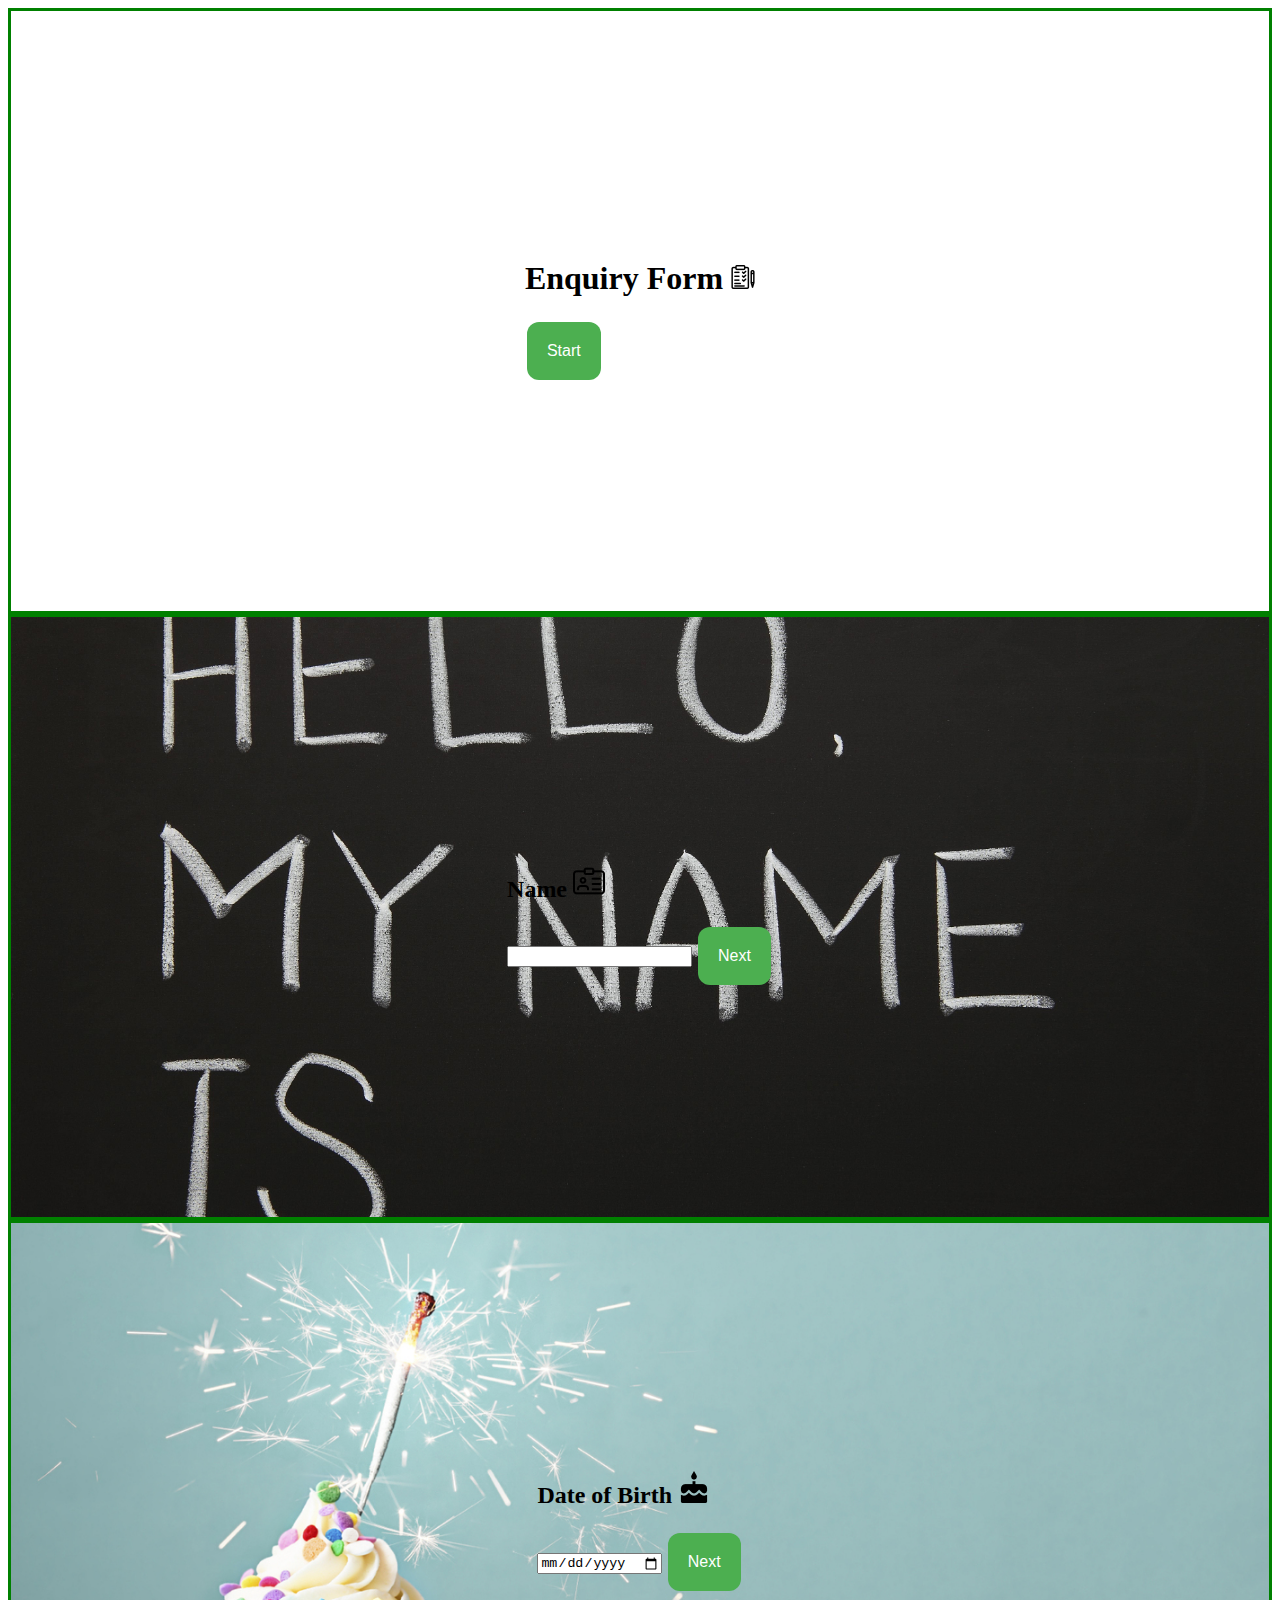
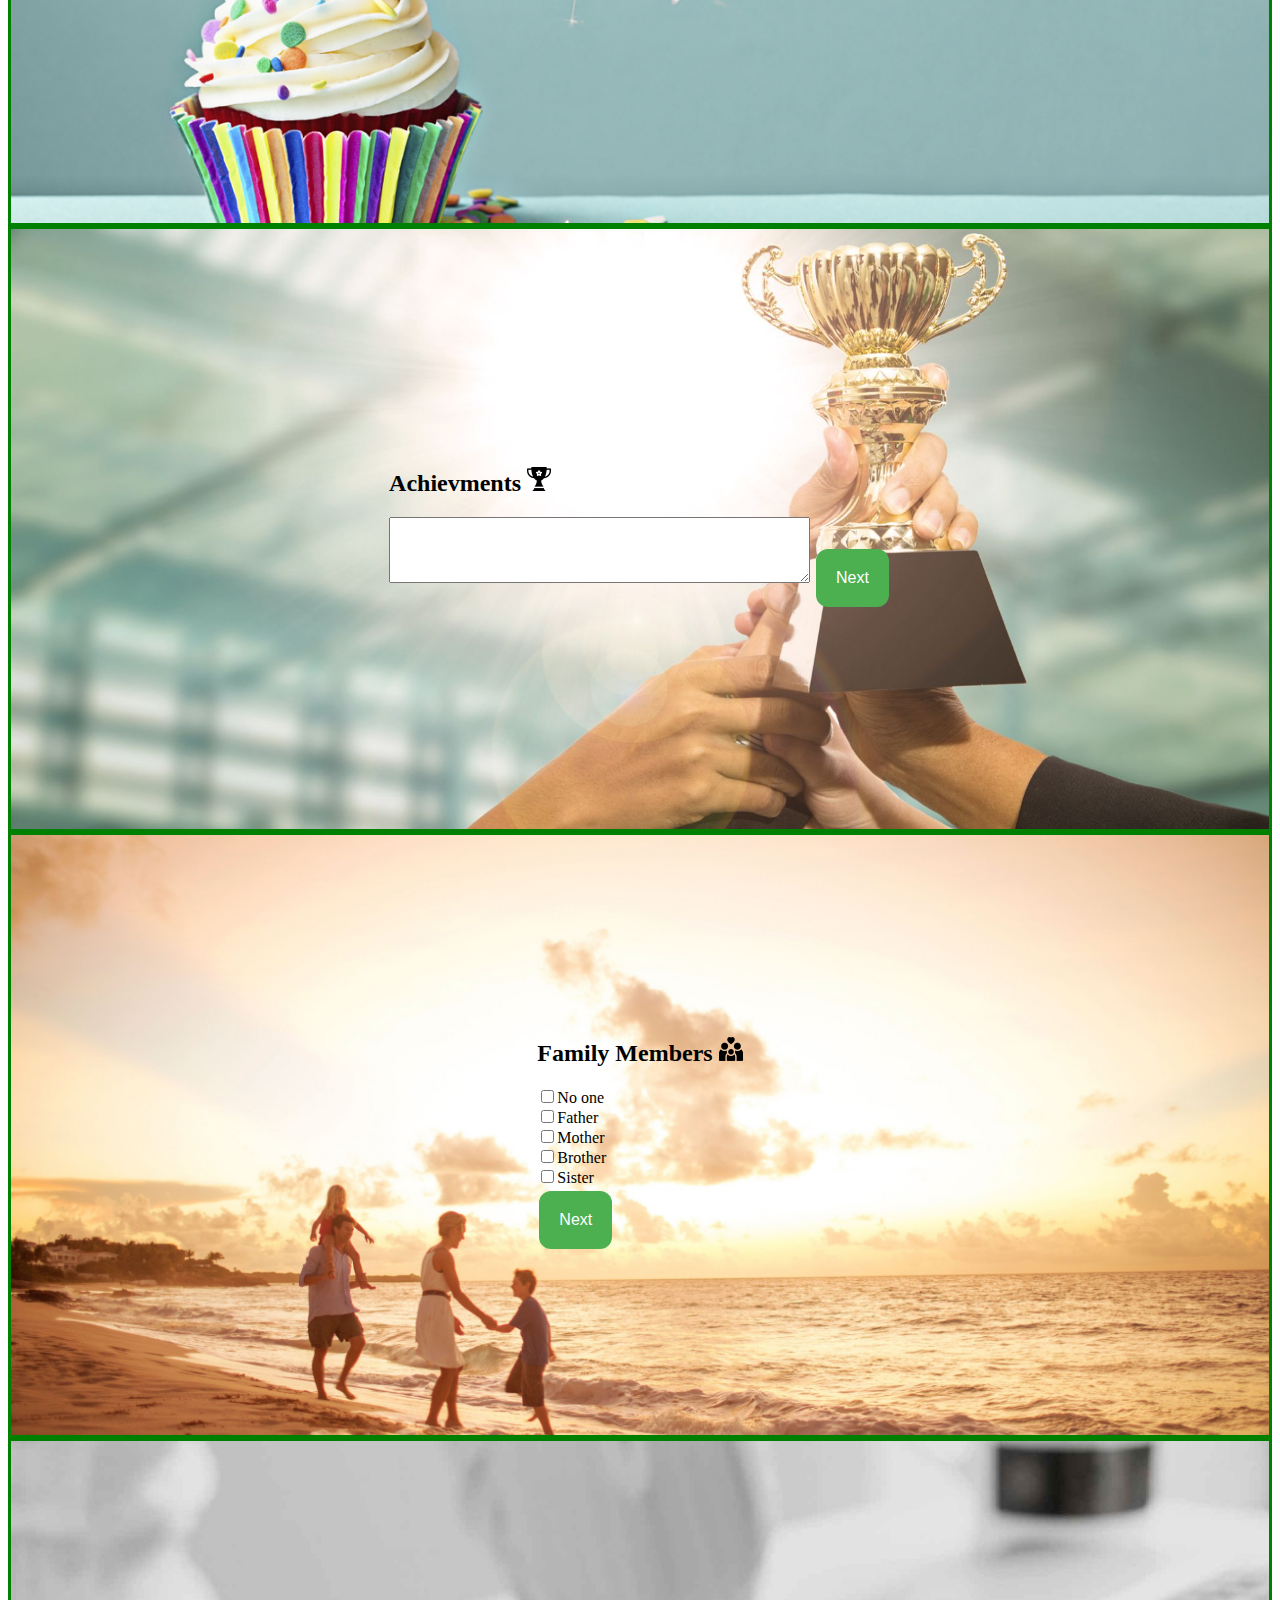
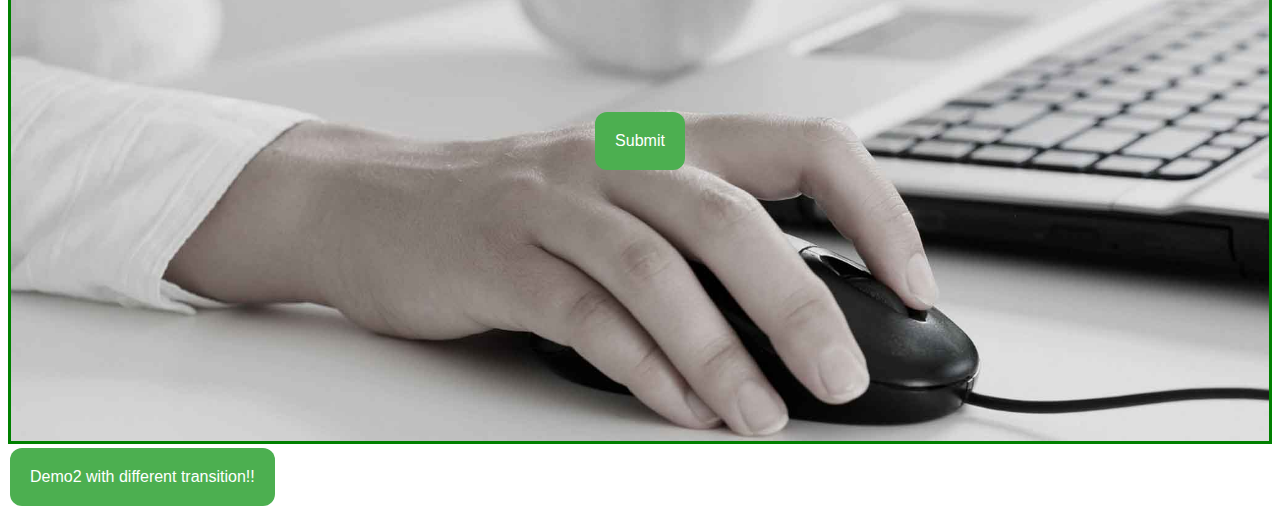
==== index.html @ 2c668ea9 "added title to landing page" ====
<!DOCTYPE html>
<html>
<head>
    <title>Internshala Assignment</title>
<script src="https://ajax.googleapis.com/ajax/libs/jquery/3.5.1/jquery.min.js"></script>
<link rel="stylesheet" href="style.css">
    <script src="js_file.js"></script>
</head>
<body>


<div class="main" id="section1">
    
    <div class="full-screen">
    <video src="Workaholic.mp4" autoplay muted loop></video>
    </div>
  
    <div class="main_content">
    
        <h1>Enquiry Form  <img src="marking.png"> </h1>
        
  
        <button class="button button4" onclick="window.location.href='#section2';">Start</button>
    
    </div>
  
  
  
  
</div>

<div class="main" id="section2">
    
  
    <div class="main_content">
    
         <h2>Name <img src="name.png"></h2>
  <input type="text" id="txt" onkeyup="manage(this)" />
    <input class="button button4" type="button" id="btSubmit" value="Next"onclick="window.location.href='#section3';" disabled />
    
    </div>
   
    

  
</div>

<div class="main" id="section3">
    
    
    <div class="main_content">
        
    <h2>Date of Birth <img src="cake%20(1).png"> </h2>
  <label for="birthday"></label>
  <input type="date" id="birthday" name="birthday" onkeyup="validateForm()"/>
        
        
         <input class="button button4" type="button" id="btSubmit3" value="Next"onclick="window.location.href='#section4';" />
    
        
    </div>
    
  
</div>

<div class="main" id="section4">
    
    <div class="main_content">
    
    <h2>Achievments <img src="trophy.png"></h2>
  <textarea rows="4" cols="50" id="txt4" onkeyup="manage(this)" >
</textarea>
    <input class="button button4" type="button" id="btSubmit4" value="Next"onclick="window.location.href='#section5';" disabled />
        
    </div>
         
  
  
</div>

<div class="main" id="section5">
    
    
    <div class="main_content">
    
        <h2>Family Members <img src="family.png"></h2>
    
<form>
  <input type="checkbox" class="number" value="One">No one<br>
  <input type="checkbox" class="number" value="Two">Father<br>
  <input type="checkbox" class="number" value="Three">Mother<br>
  <input type="checkbox" class="number" value="Four">Brother<br>
  <input type="checkbox" class="number" value="Five">Sister<br>
  
  
   <input class="button button4" onclick="window.location.href='#section6';"type="button" id="btn"
    value="Next" disabled />
</form>
    
    
    </div>
  
  


</div>

<div class="main" id="section6">
    
    <div class="main_content">
    
        <button class="button button4" onclick="window.location.href='#section1';">Submit</button>
    
    </div>
    
</div>


<button class="button button4" onclick="window.location.href='alternate_transition.html';">Demo2 with different transition!!</button>

<script>
    
    $( ".number" ).on( "click", function() {
  if($( ".number:checked" ).length > 0)
  {
    $('#btn').prop('disabled', false);
  }
  else
  {
    $('#btn').prop('disabled', true);
  }  
});
</script>


</body>
</html>
---- style.css ----
html {
  scroll-behavior: smooth;
}
    
 
  
 

   .full-screen video{
  position: absolute;
  left: 0;
  top: 0;
  width: 100%;
  height: 100%;
  object-fit: cover;
  z-index: -1;
}   
    
    
    
    
 .button {
  background-color: #4CAF50; /* Green */
  border: none;
  color: white;
  padding: 20px;
  text-align: center;
  text-decoration: none;
  display: inline-block;
  font-size: 16px;
  margin: 4px 2px;
  cursor: pointer;
}

.button1 {border-radius: 2px;}
.button2 {border-radius: 4px;}
.button3 {border-radius: 8px;}
.button4 {border-radius: 12px;}
.button5 {border-radius: 50%;}
    
    
    
    

#section1 {
    
   
 /* background-image: url("make_an_enquiry_bg-1024x662.jpg"); /* The image used */
 /* background-color: #cccccc; /* Used if the image is unavailable */
  height: 500px; /* You must set a specified height */
  background-position: center; /* Center the image */
  background-repeat: no-repeat; /* Do not repeat the image */
  background-size: cover; /* Resize the background image to cover the entire container */
  display: flex;
  justify-content: center;
  align-items: center;
  height: 600px;
  border: 3px solid green; 
 /* background-color: pink;*/
    
 
  
    
}

#section2 {
    

 background-image: url("german-names-58b5a0e25f9b5860468bc4d3.jpg");  The image used */
  background-color: #cccccc; /* Used if the image is unavailable */
  height: 500px; /* You must set a specified height */
  background-position: center; /* Center the image */
  background-repeat: no-repeat; /* Do not repeat the image */
  background-size: cover; /* Resize the background image to cover the entire container */
  display: flex;
  justify-content: center;
  align-items: center;
  height: 600px;
  border: 3px solid green; 
  background-color: pink;
    
}
#section3 {
 background-image: url("istock_000044263700_medium_wide-4ff1bd64d60a9b717c67c1cc2d6cc9727b2ea339.jpg"); /* The image used */
  background-color: #cccccc; /* Used if the image is unavailable */
  height: 500px; /* You must set a specified height */
  background-position: center; /* Center the image */
  background-repeat: no-repeat; /* Do not repeat the image */
  background-size: cover; /* Resize the background image to cover the entire container */
  display: flex;
  justify-content: center;
  align-items: center;
  height: 600px;
  border: 3px solid green; 
  background-color: pink;
    
}
#section4 {
 background-image: url("achievements-bg.jpg"); /* The image used */
  background-color: #cccccc; /* Used if the image is unavailable */
  height: 500px; /* You must set a specified height */
  background-position: center; /* Center the image */
  background-repeat: no-repeat; /* Do not repeat the image */
  background-size: cover; /* Resize the background image to cover the entire container */
  display: flex;
  justify-content: center;
  align-items: center;
  height: 600px;
  border: 3px solid green; 
  background-color: pink;
    
}
#section5 {
  background-image: url("atLPXo.jpg"); /* The image used */
  background-color: #cccccc; /* Used if the image is unavailable     */
  height: 500px; /* You must set a specified height */
  background-position: center; /* Center the image */
  background-repeat: no-repeat; /* Do not repeat the image */
  background-size: cover; /* Resize the background image to cover the entire container */
  display: flex;
  justify-content: center;
  align-items: center;
  height: 600px;
  border: 3px solid green; 
  background-color: pink;
    
}
#section6 {
 background-image: url("enquiry.jpg"); /* The image used */
  background-color: #cccccc; /* Used if the image is unavailable */
  height: 500px; /* You must set a specified height */
  background-position: center; /* Center the image */
  background-repeat: no-repeat; /* Do not repeat the image */
  background-size: cover; /* Resize the background image to cover the entire container */
  display: flex;
  justify-content: center;
  align-items: center;
  height: 600px;
  border: 3px solid green; 
  background-color: pink;
    
}
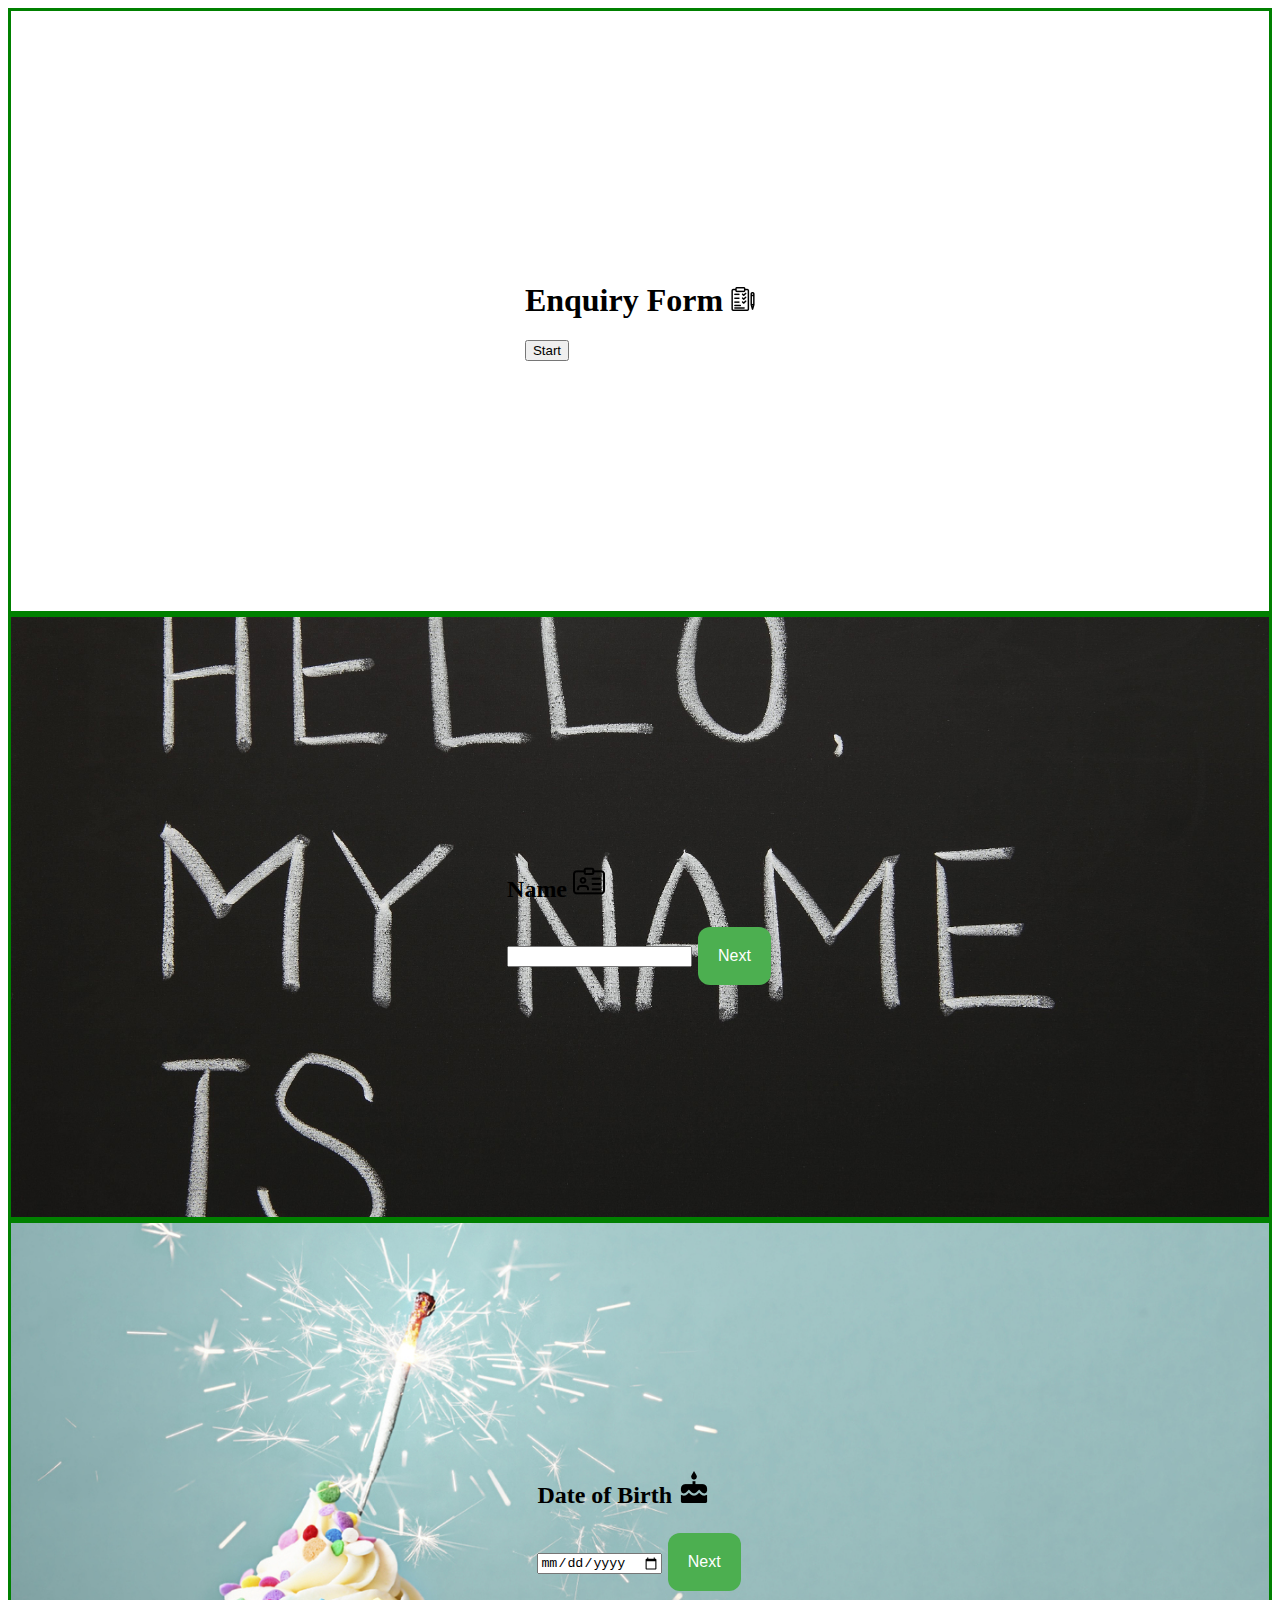
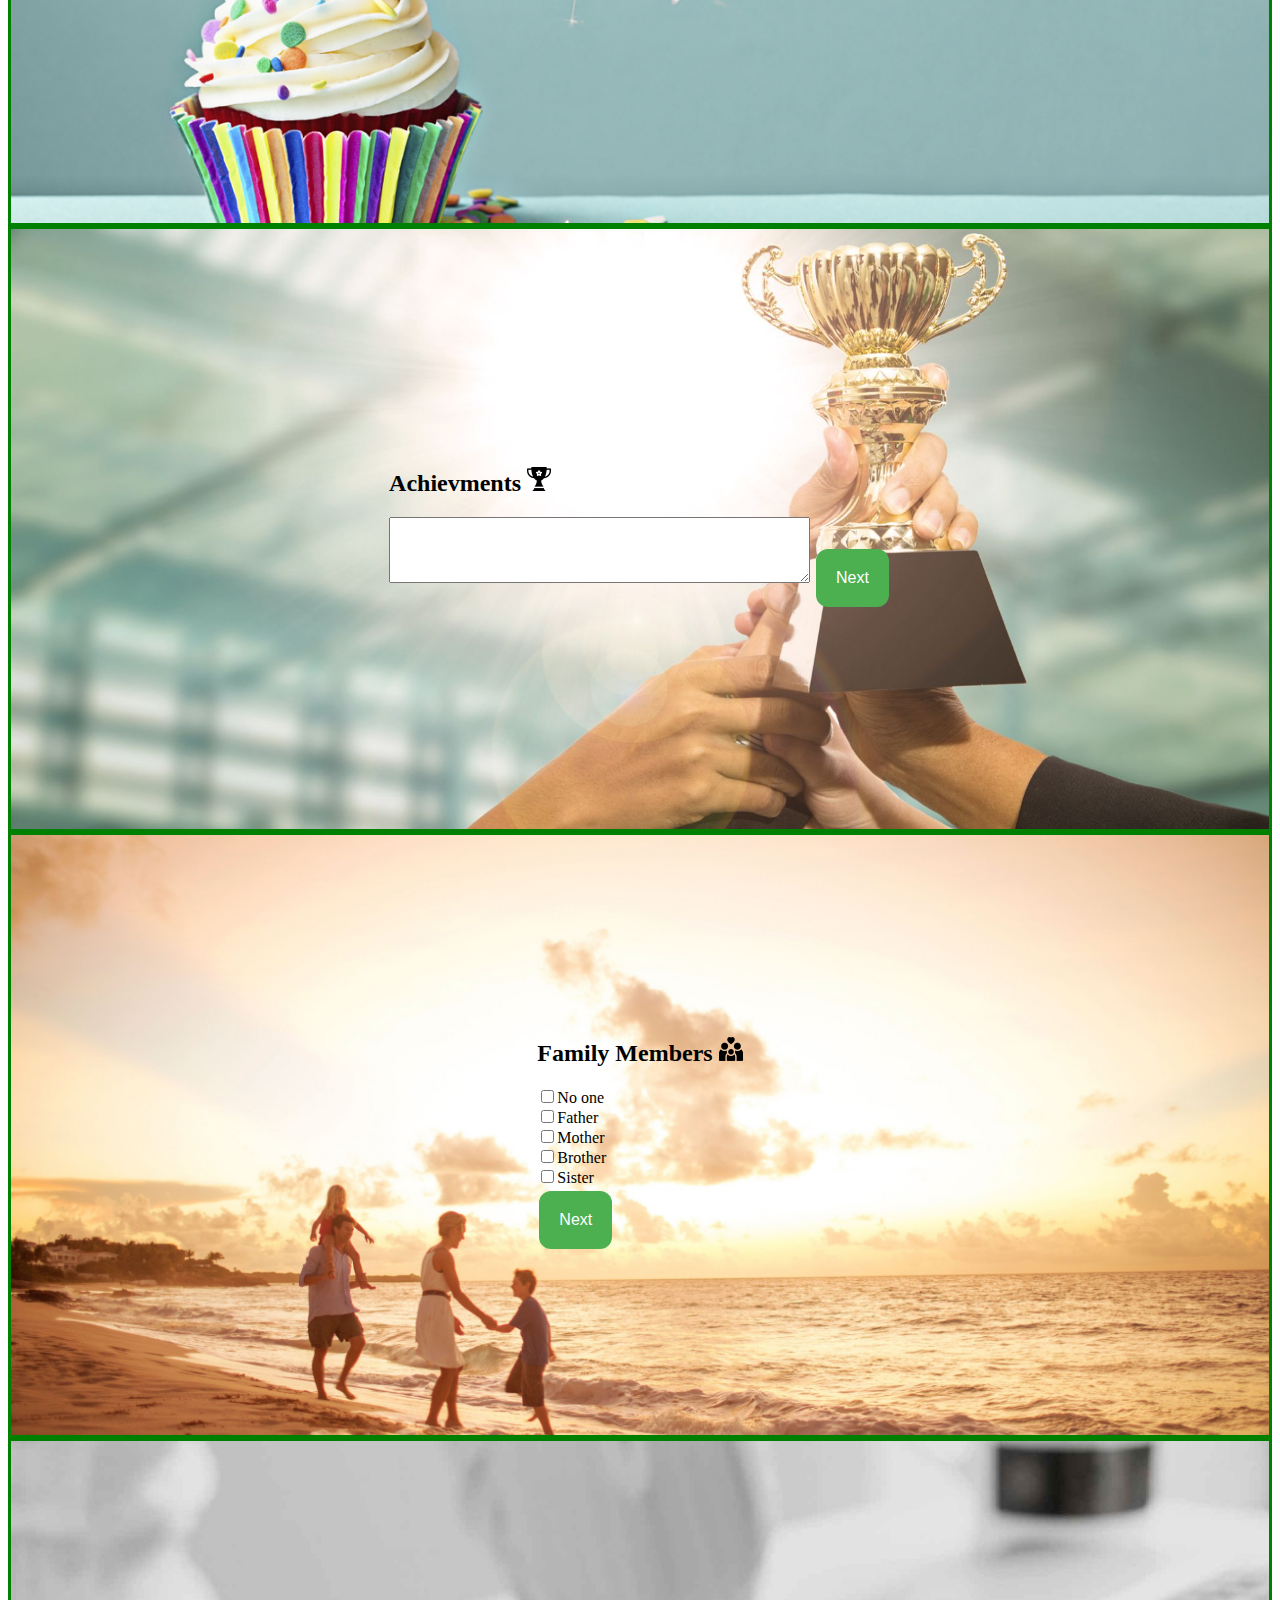
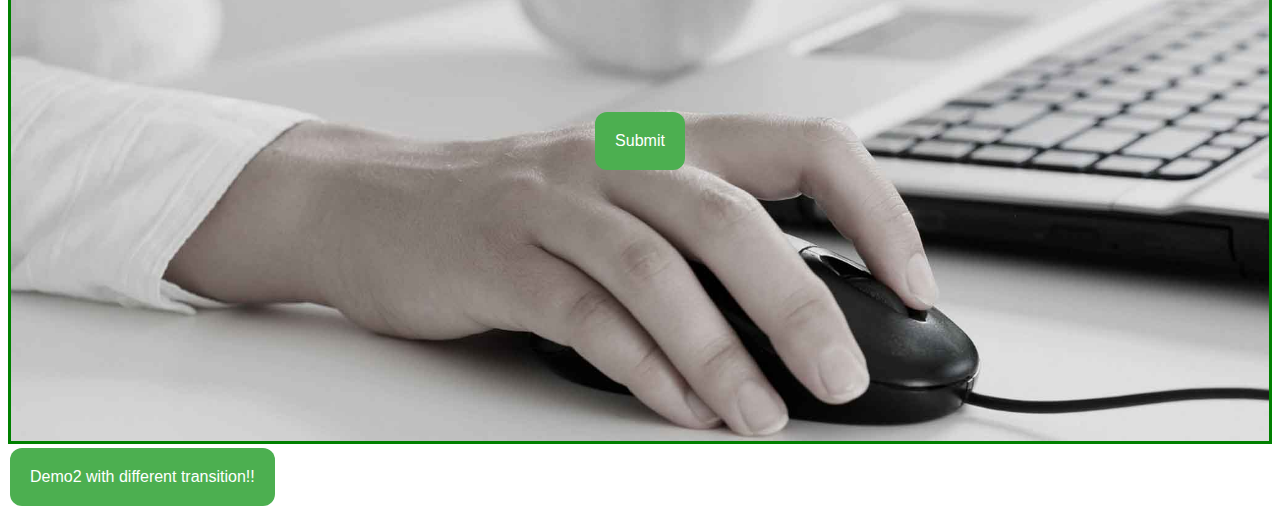
==== commit e0f632ff: "changed button animation" ====
--- a/index.html
+++ b/index.html
@@ -1,8 +1,9 @@
 <!DOCTYPE html>
 <html>
 <head>
-    <title>Internshala Assignment</title>
+    <title>Internshala Assignment for Fynzo</title>
 <script src="https://ajax.googleapis.com/ajax/libs/jquery/3.5.1/jquery.min.js"></script>
+<link rel="stylesheet" href="https://cdn.statically.io/gh/sButtons/sbuttons/c135f5f7/dist/sbuttons.min.css">
 <link rel="stylesheet" href="style.css">
     <script src="js_file.js"></script>
 </head>
@@ -20,7 +21,8 @@
         <h1>Enquiry Form  <img src="marking.png"> </h1>
         
   
-        <button class="button button4" onclick="window.location.href='#section2';">Start</button>
+       <!-- <button class="button button4" onclick="window.location.href='#section2';">Start</button>-->
+        <button class="sbtn basic-btn blue-btn" onclick="window.location.href='#section2';">Start</button>
     
     </div>
   
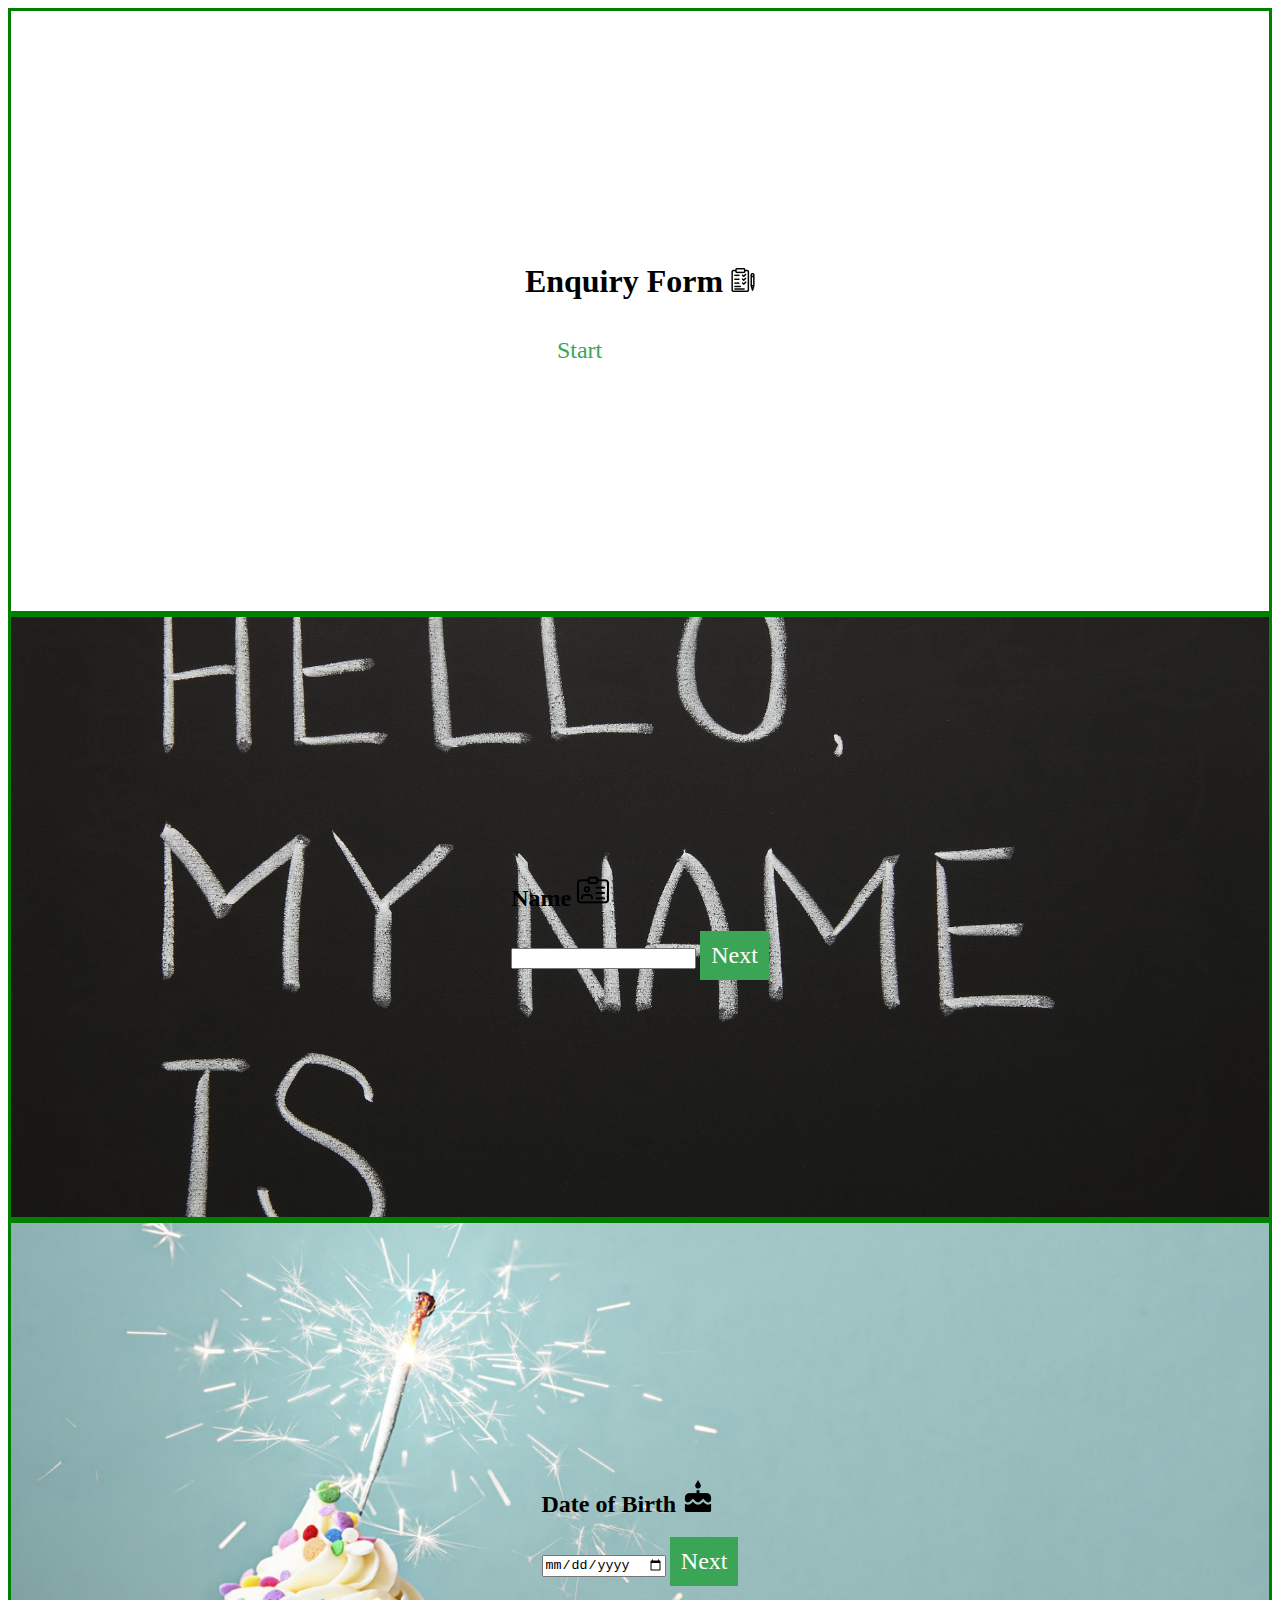
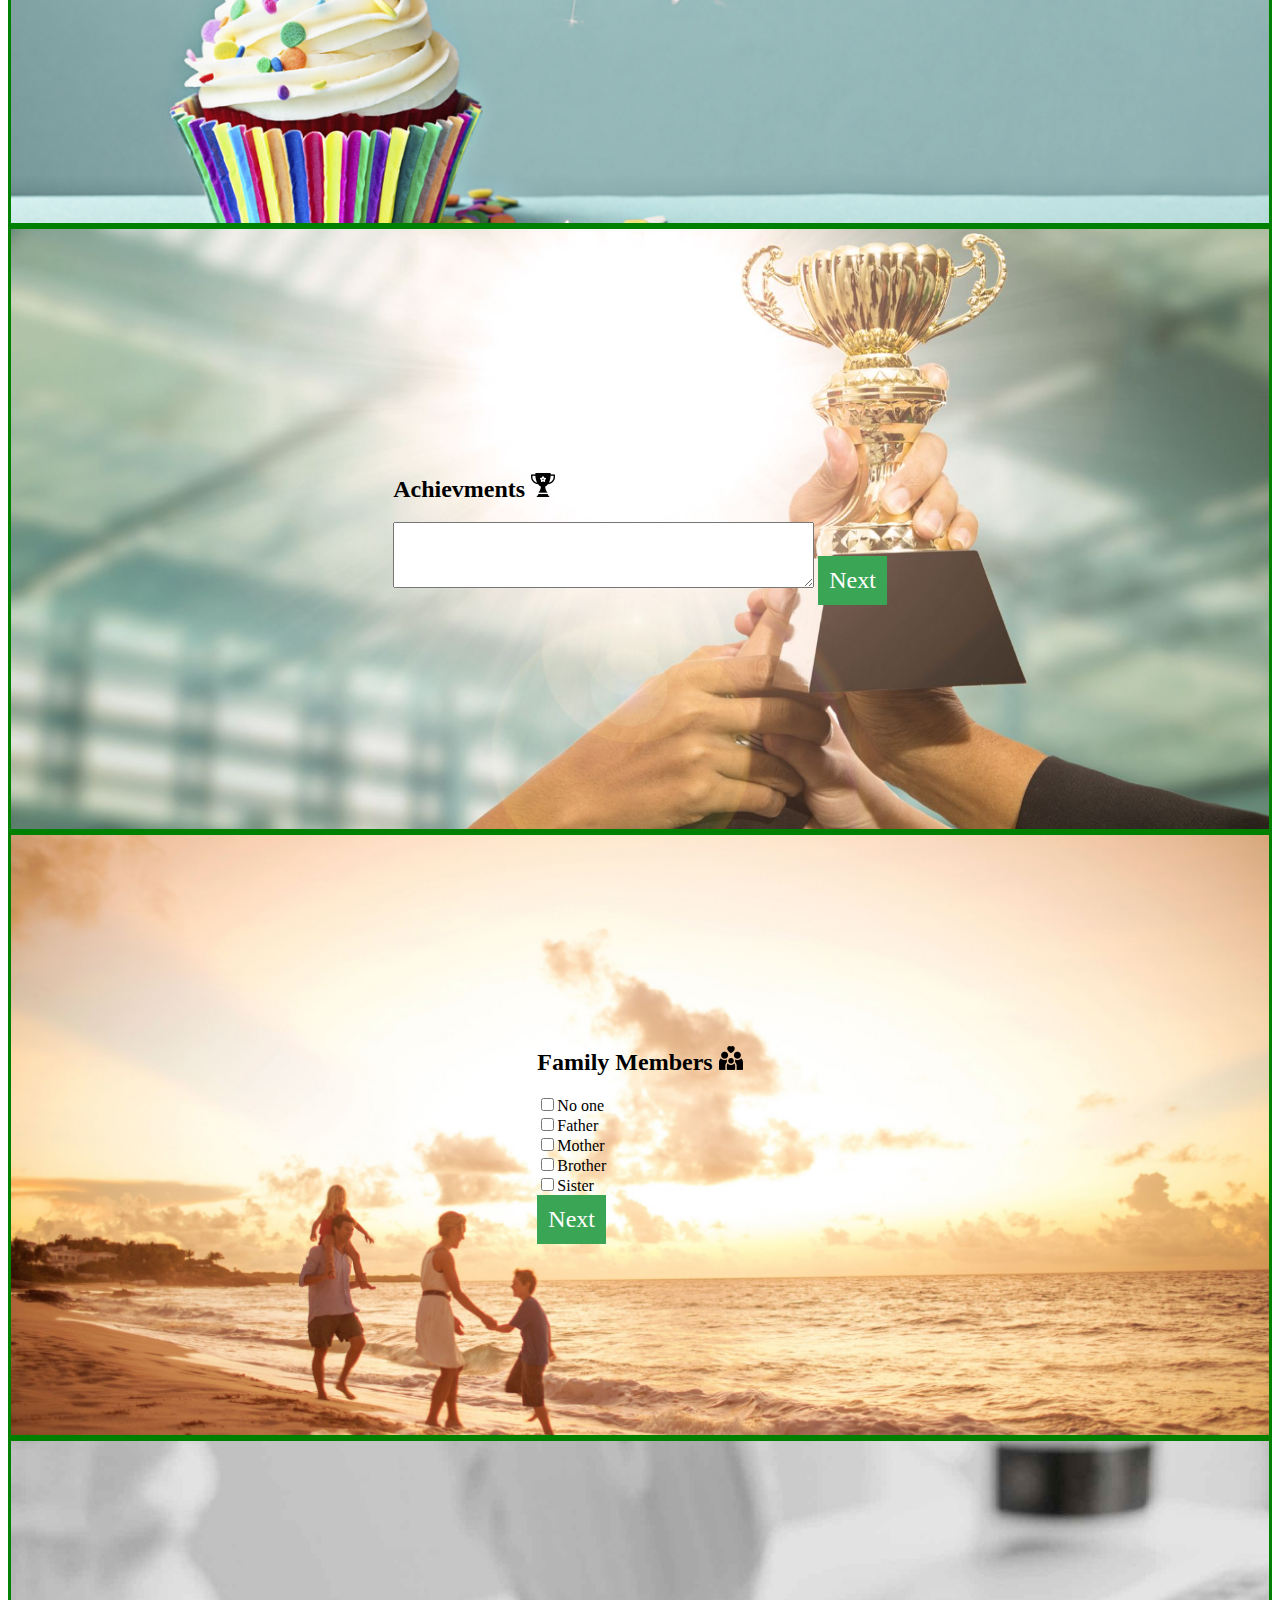
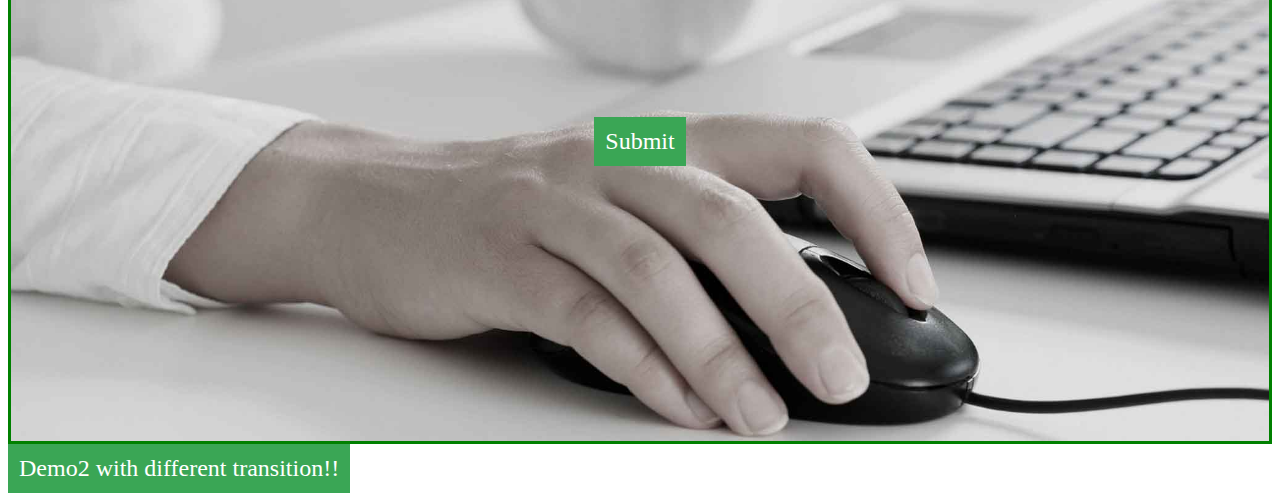
==== commit bfde0d81: "updated all button animation" ====
--- a/index.html
+++ b/index.html
@@ -2,9 +2,10 @@
 <html>
 <head>
     <title>Internshala Assignment for Fynzo</title>
-<script src="https://ajax.googleapis.com/ajax/libs/jquery/3.5.1/jquery.min.js"></script>
-<link rel="stylesheet" href="https://cdn.statically.io/gh/sButtons/sbuttons/c135f5f7/dist/sbuttons.min.css">
-<link rel="stylesheet" href="style.css">
+    <script src="https://ajax.googleapis.com/ajax/libs/jquery/3.5.1/jquery.min.js"></script>
+
+    <link rel="stylesheet" href="style.css">
+    <link rel="stylesheet" href="sbuttons.min.css">
     <script src="js_file.js"></script>
 </head>
 <body>
@@ -22,7 +23,7 @@
         
   
        <!-- <button class="button button4" onclick="window.location.href='#section2';">Start</button>-->
-        <button class="sbtn basic-btn blue-btn" onclick="window.location.href='#section2';">Start</button>
+        <button class="sbtn diag-btn green-btn" onclick="window.location.href='#section2';">Start</button>
     
     </div>
   
@@ -38,7 +39,7 @@
     
          <h2>Name <img src="name.png"></h2>
   <input type="text" id="txt" onkeyup="manage(this)" />
-    <input class="button button4" type="button" id="btSubmit" value="Next"onclick="window.location.href='#section3';" disabled />
+    <input class="sbtn next-arrow-btn green-btn" type="button" id="btSubmit" value="Next"onclick="window.location.href='#section3';" disabled />
     
     </div>
    
@@ -57,7 +58,7 @@
   <input type="date" id="birthday" name="birthday" onkeyup="validateForm()"/>
         
         
-         <input class="button button4" type="button" id="btSubmit3" value="Next"onclick="window.location.href='#section4';" />
+         <input class="sbtn next-arrow-btn green-btn" type="button" id="btSubmit3" value="Next"onclick="window.location.href='#section4';" />
     
         
     </div>
@@ -72,7 +73,7 @@
     <h2>Achievments <img src="trophy.png"></h2>
   <textarea rows="4" cols="50" id="txt4" onkeyup="manage(this)" >
 </textarea>
-    <input class="button button4" type="button" id="btSubmit4" value="Next"onclick="window.location.href='#section5';" disabled />
+    <input class="sbtn next-arrow-btn green-btn" type="button" id="btSubmit4" value="Next"onclick="window.location.href='#section5';" disabled />
         
     </div>
          
@@ -95,7 +96,7 @@
   <input type="checkbox" class="number" value="Five">Sister<br>
   
   
-   <input class="button button4" onclick="window.location.href='#section6';"type="button" id="btn"
+   <input class="sbtn next-arrow-btn green-btn" onclick="window.location.href='#section6';"type="button" id="btn"
     value="Next" disabled />
 </form>
     
@@ -111,14 +112,14 @@
     
     <div class="main_content">
     
-        <button class="button button4" onclick="window.location.href='#section1';">Submit</button>
+        <button class="sbtn next-arrow-btn green-btn" onclick="window.location.href='#section1';">Submit</button>
     
     </div>
     
 </div>
 
 
-<button class="button button4" onclick="window.location.href='alternate_transition.html';">Demo2 with different transition!!</button>
+<button class="sbtn next-arrow-btn green-btn" onclick="window.location.href='alternate_transition.html';">Demo2 with different transition!!</button>
 
 <script>
     
--- a/sbuttons.min.css
+++ b/sbuttons.min.css
@@ -0,0 +1 @@
+.sbtn{padding:10px;text-align:center;-webkit-appearance:none;background-color:transparent;border:1px solid;cursor:pointer;border-color:transparent;color:#fff;font-family:inherit;overflow:hidden;font-size:1.5rem}.sbtn:active,.sbtn:focus,.sbtn:hover{outline:0}a.sbtn,a.sbtn:active,a.sbtn:hover{text-decoration:none;display:inline-block}.rounded-btn{border-radius:25px}.block-btn{display:block;width:100%}.blue-btn{background-color:#50bfe6}.blue-btn:active,.blue-btn:focus{box-shadow:0 0 0 .2rem rgba(80,191,230,.3);outline:0}.pink-btn{background-color:#d53caf}.pink-btn:active,.pink-btn:focus{box-shadow:0 0 0 .2rem rgba(213,60,175,.3);outline:0}.red-btn{background-color:#ed0a3f}.red-btn:active,.red-btn:focus{box-shadow:0 0 0 .2rem rgba(237,10,63,.3);outline:0}.green-btn{background-color:#3aa655}.green-btn:active,.green-btn:focus{box-shadow:0 0 0 .2rem rgba(58,166,85,.3);outline:0}.yellow-btn{background-color:#fbe870}.yellow-btn:active,.yellow-btn:focus{box-shadow:0 0 0 .2rem rgba(251,232,112,.3);outline:0}.yellow-btn.transparent-btn:not(:hover),.yellow-btn:not(.fill-color-btn):not(.ripple-btn):not(.outline-btn):not(.transparent-btn):not(.diag-btn):not(.neu-btn){color:#333!important}.orange-btn{background-color:#f83}.orange-btn:active,.orange-btn:focus{box-shadow:0 0 0 .2rem rgba(255,136,51,.3);outline:0}.purple-btn{background-color:#652dc1}.purple-btn:active,.purple-btn:focus{box-shadow:0 0 0 .2rem rgba(101,45,193,.3);outline:0}.black-btn{background-color:#000}.black-btn:active,.black-btn:focus{box-shadow:0 0 0 .2rem rgba(0,0,0,.3);outline:0}.white-btn{background-color:#fff;border-color:#e9e9e9}.white-btn:active,.white-btn:focus{box-shadow:0 0 0 .2rem rgba(255,255,255,.3);outline:0}.white-btn:active,.white-btn:focus{box-shadow:0 0 0 .2rem rgba(233,233,233,.67)}.white-btn:not(.fill-color-btn){color:#333!important}a.blue-btn:active,a.blue-btn:hover,a.green-btn:active,a.green-btn:hover,a.orange-btn:active,a.orange-btn:hover,a.pink-btn:active,a.pink-btn:hover,a.purple-btn:active,a.purple-btn:hover,a.red-btn:active,a.red-btn:hover{color:#fff}a.yellow-btn:active:not(.fill-color-btn),a.yellow-btn:hover:not(.fill-color-btn){color:#333!important}.hover-btn{transition:all .2s}.hover-btn.blue-btn:active,.hover-btn.blue-btn:focus,.hover-btn.blue-btn:hover{background-color:#1fa5d6}.hover-btn.pink-btn:active,.hover-btn.pink-btn:focus,.hover-btn.pink-btn:hover{background-color:#c10c94}.hover-btn.green-btn:active,.hover-btn.green-btn:focus,.hover-btn.green-btn:hover{background-color:#328f4a}.hover-btn.yellow-btn:active,.hover-btn.yellow-btn:focus,.hover-btn.yellow-btn:hover{background-color:#f7da22}.hover-btn.red-btn:active,.hover-btn.red-btn:focus,.hover-btn.red-btn:hover{background-color:#cf0837}.hover-btn.purple-btn:active,.hover-btn.purple-btn:focus,.hover-btn.purple-btn:hover{background-color:#4c2291}.hover-btn.orange-btn:active,.hover-btn.orange-btn:focus,.hover-btn.orange-btn:hover{background-color:#f06400}.hover-btn.black-btn:active,.hover-btn.black-btn:focus,.hover-btn.black-btn:hover{background-color:#262626}.hover-btn.white-btn:active,.hover-btn.white-btn:focus,.hover-btn.white-btn:hover{background-color:#ebebeb}.click-btn{box-shadow:0 5px 0 #ccc}.click-btn:focus{box-shadow:0 5px 0 #ccc}.click-btn:active{transform:translateY(3px);box-shadow:0 2.5px 0 #ccc}.click-btn.blue-btn:hover{background-color:#1fa5d6}.click-btn.pink-btn:hover{background-color:#c10c94}.click-btn.green-btn:hover{background-color:#328f4a}.click-btn.yellow-btn:hover{background-color:#f7da22}.click-btn.orange-btn:hover{background-color:#f06400}.click-btn.red-btn:hover{background-color:#cf0837}.click-btn.purple-btn:hover{background-color:#4c2291}.dashed-btn{background-color:transparent}.dashed-btn.blue-btn{border:dashed 2px #50bfe6;color:#50bfe6!important}.dashed-btn.pink-btn{border:dashed 2px #d53caf;color:#d53caf!important}.dashed-btn.red-btn{border:dashed 2px #ed0a3f;color:#ed0a3f!important}.dashed-btn.green-btn{border:dashed 2px #3aa655;color:#3aa655!important}.dashed-btn.yellow-btn{border:dashed 2px #fbe870;color:#fbe870!important}.dashed-btn.orange-btn{border:dashed 2px #f83;color:#f83!important}.dashed-btn.purple-btn{border:dashed 2px #652dc1;color:#652dc1!important}.dashed-btn.black-btn{border:dashed 2px #000;color:#000!important}.dashed-btn.white-btn{border:dashed 2px #e9e9e9;color:#333!important}.disabled-btn{opacity:.55;cursor:not-allowed;pointer-events:none;-webkit-touch-callout:none;-webkit-user-select:none;-khtml-user-select:none;-moz-user-select:none;-ms-user-select:none;user-select:none}.glossy-btn{border:none;border-radius:50px;padding:5px 20px;position:relative}.glossy-btn:hover{box-shadow:0 2px 1px rgba(128,128,128,.3)}.glossy-btn:after{border:5px solid rgba(255,255,255,.5);content:"";height:120%;left:-20%;position:absolute;top:0;transition:top 114ms;width:140%}.glossy-btn.white-btn:after{background:rgba(221,221,221,.4)}.glossy-btn:active:after{top:-20%}.glow-btn{border:2px solid;color:#333!important;transition:all .5s ease}.glow-btn.blue-btn{border-color:#1fffec;background-color:rgba(31,255,236,.2)}.glow-btn.blue-btn:hover{background-color:rgba(31,255,236,.3);box-shadow:inset 0 0 10px 3px #1fffec,0 0 10px 3px #1fffec;border-color:#000}.glow-btn.green-btn{border-color:#39ff14;background-color:rgba(57,255,20,.2)}.glow-btn.green-btn:hover{background-color:rgba(57,255,20,.3);box-shadow:inset 0 0 10px 3px #39ff14,0 0 10px 3px #39ff14;border-color:#000}.glow-btn.red-btn{border-color:#ff013c;background-color:rgba(255,1,60,.2)}.glow-btn.red-btn:hover{background-color:rgba(255,1,60,.3);box-shadow:inset 0 0 10px 3px #ff013c,0 0 10px 3px #ff013c;border-color:#000}.glow-btn.purple-btn{border-color:#8d47ff;background-color:rgba(141,71,255,.2)}.glow-btn.purple-btn:hover{background-color:rgba(141,71,255,.3);box-shadow:inset 0 0 10px 3px #8d47ff,0 0 10px 3px #8d47ff;border-color:#000}.glow-btn.orange-btn{border-color:#ff9b18;background-color:rgba(255,155,24,.2)}.glow-btn.orange-btn:hover{background-color:rgba(255,155,24,.3);box-shadow:inset 0 0 10px 3px #ff9b18,0 0 10px 3px #ff9b18;border-color:#000}.glow-btn.yellow-btn{border-color:#ffe53d;background-color:rgba(255,229,61,.2)}.glow-btn.yellow-btn:hover{background-color:rgba(255,229,61,.3);box-shadow:inset 0 0 10px 3px #ffe53d,0 0 10px 3px #ffe53d;border-color:#000}.glow-btn.pink-btn{border-color:#ff2aca;background-color:rgba(255,42,202,.2)}.glow-btn.pink-btn:hover{background-color:rgba(255,42,202,.3);box-shadow:inset 0 0 10px 3px #ff2aca,0 0 10px 3px #ff2aca;border-color:#000}.glow-btn.black-btn{border-color:#414141;background-color:rgba(65,65,65,.2)}.glow-btn.black-btn:hover{background-color:rgba(65,65,65,.3);box-shadow:inset 0 0 10px 3px #414141,0 0 10px 3px #414141;border-color:#000}.glow-btn.white-btn{border-color:#e2e2e2;background-color:rgba(226,226,226,.2)}.glow-btn.white-btn:hover{background-color:rgba(226,226,226,.3);box-shadow:inset 0 0 10px 3px #e2e2e2,0 0 10px 3px #e2e2e2;border-color:#000}.key-btn{border:none;outline:0;display:inline-block;background-color:transparent;font-size:1.5rem;color:#fff;font-weight:bolder;text-decoration:none;padding:15px 25px;border-radius:4px;position:relative}.key-btn:active{outline:0;top:2px;border-top:2px solid #2b1800}.key-btn:after{height:103%;width:103%;padding:4px;position:absolute;bottom:-15px;left:-4px;z-index:-1;background-color:#2b1800}.key-btn.pink-btn{border-top:2px solid #d53caf;background-color:#d53caf;-moz-box-shadow:inset 0 1px 0 #d53caf,0 10px 0 #7c1f65;-webkit-box-shadow:inset 0 1px 0 #d53caf,0 10px 0 #7c1f65}.key-btn.pink-btn:active{top:10px;background-color:#d53caf;-webkit-box-shadow:inset 0 1px 0 #d53caf,inset 0 -3px 0 #7c1f65;-moz-box-shadow:inset 0 1px 0 #d53caf,inset 0 -3pxpx 0 #7c1f65;box-shadow:inset 0 1px 0 #d53caf,inset 0 -3px 0 #7c1f65}.key-btn.blue-btn{border-top:2px solid #50bfe6;background-color:#50bfe6;-moz-box-shadow:inset 0 1px 0 #50bfe6,0 10px 0 #387d96;-webkit-box-shadow:inset 0 1px 0 #50bfe6,0 10px 0 #387d96}.key-btn.blue-btn:active{top:10px;background-color:#50bfe6;-webkit-box-shadow:inset 0 1px 0 #50bfe6,inset 0 -3px 0 #387d96;-moz-box-shadow:inset 0 1px 0 #50bfe6,inset 0 -3pxpx 0 #387d96;box-shadow:inset 0 1px 0 #50bfe6,inset 0 -3px 0 #387d96}.key-btn.red-btn{border-top:2px solid #ed0a3f;background-color:#ed0a3f;-moz-box-shadow:inset 0 1px 0 #ed0a3f,0 10px 0 #80122b;-webkit-box-shadow:inset 0 1px 0 #ed0a3f,0 10px 0 #80122b}.key-btn.red-btn:active{top:10px;background-color:#ed0a3f;-webkit-box-shadow:inset 0 1px 0 #ed0a3f,inset 0 -3px 0 #80122b;-moz-box-shadow:inset 0 1px 0 #ed0a3f,inset 0 -3pxpx 0 #80122b;box-shadow:inset 0 1px 0 #ed0a3f,inset 0 -3px 0 #80122b}.key-btn.green-btn{border-top:2px solid #3aa655;background-color:#3aa655;-moz-box-shadow:inset 0 1px 0 #3aa655,0 10px 0 #1d5c2d;-webkit-box-shadow:inset 0 1px 0 #3aa655,0 10px 0 #1d5c2d}.key-btn.green-btn:active{top:10px;background-color:#3aa655;-webkit-box-shadow:inset 0 1px 0 #3aa655,inset 0 -3px 0 #1d5c2d;-moz-box-shadow:inset 0 1px 0 #3aa655,inset 0 -3pxpx 0 #1d5c2d;box-shadow:inset 0 1px 0 #3aa655,inset 0 -3px 0 #1d5c2d}.key-btn.yellow-btn{border-top:2px solid #fbe870;background-color:#fbe870;-moz-box-shadow:inset 0 1px 0 #fbe870,0 10px 0 #dbb81d;-webkit-box-shadow:inset 0 1px 0 #fbe870,0 10px 0 #dbb81d}.key-btn.yellow-btn:active{top:10px;background-color:#fbe870;-webkit-box-shadow:inset 0 1px 0 #fbe870,inset 0 -3px 0 #dbb81d;-moz-box-shadow:inset 0 1px 0 #fbe870,inset 0 -3pxpx 0 #dbb81d;box-shadow:inset 0 1px 0 #fbe870,inset 0 -3px 0 #dbb81d}.key-btn.orange-btn{border-top:2px solid #f83;background-color:#f83;-moz-box-shadow:inset 0 1px 0 #f83,0 10px 0 #a75215;-webkit-box-shadow:inset 0 1px 0 #f83,0 10px 0 #a75215}.key-btn.orange-btn:active{top:10px;background-color:#f83;-webkit-box-shadow:inset 0 1px 0 #f83,inset 0 -3px 0 #a75215;-moz-box-shadow:inset 0 1px 0 #f83,inset 0 -3pxpx 0 #a75215;box-shadow:inset 0 1px 0 #f83,inset 0 -3px 0 #a75215}.key-btn.purple-btn{border-top:2px solid #652dc1;background-color:#652dc1;-moz-box-shadow:inset 0 1px 0 #652dc1,0 10px 0 #341368;-webkit-box-shadow:inset 0 1px 0 #652dc1,0 10px 0 #341368}.key-btn.purple-btn:active{top:10px;background-color:#652dc1;-webkit-box-shadow:inset 0 1px 0 #652dc1,inset 0 -3px 0 #341368;-moz-box-shadow:inset 0 1px 0 #652dc1,inset 0 -3pxpx 0 #341368;box-shadow:inset 0 1px 0 #652dc1,inset 0 -3px 0 #341368}.key-btn.black-btn{border-top:2px solid #686363;background-color:#686363;-moz-box-shadow:inset 0 1px 0 #686363,0 10px 0 #2c2828;-webkit-box-shadow:inset 0 1px 0 #686363,0 10px 0 #2c2828}.key-btn.black-btn:active{top:10px;background-color:#686363;-webkit-box-shadow:inset 0 1px 0 #686363,inset 0 -3px 0 #2c2828;-moz-box-shadow:inset 0 1px 0 #686363,inset 0 -3pxpx 0 #2c2828;box-shadow:inset 0 1px 0 #686363,inset 0 -3px 0 #2c2828}.key-btn.white-btn{border-top:2px solid #fdf4f4;background-color:#fdf4f4;-moz-box-shadow:inset 0 1px 0 #fdf4f4,0 10px 0 #bdb6b6;-webkit-box-shadow:inset 0 1px 0 #fdf4f4,0 10px 0 #bdb6b6}.key-btn.white-btn:active{top:10px;background-color:#fdf4f4;-webkit-box-shadow:inset 0 1px 0 #fdf4f4,inset 0 -3px 0 #bdb6b6;-moz-box-shadow:inset 0 1px 0 #fdf4f4,inset 0 -3pxpx 0 #bdb6b6;box-shadow:inset 0 1px 0 #fdf4f4,inset 0 -3px 0 #bdb6b6}.key-btn.rounded-btn{border-radius:30px}.outline-btn{background-color:transparent;border:1px solid}.outline-btn.blue-btn{border-color:#50bfe6;color:#50bfe6!important}.outline-btn.blue-btn::after{border-color:#50bfe6}.outline-btn.pink-btn{border-color:#d53caf;color:#d53caf!important}.outline-btn.pink-btn::after{border-color:#d53caf}.outline-btn.red-btn{border-color:#ed0a3f;color:#ed0a3f!important}.outline-btn.red-btn::after{border-color:#ed0a3f}.outline-btn.green-btn{border-color:#3aa655;color:#3aa655!important}.outline-btn.green-btn::after{border-color:#3aa655}.outline-btn.yellow-btn{border-color:#fbe870;color:#fbe870!important}.outline-btn.yellow-btn::after{border-color:#fbe870}.outline-btn.orange-btn{border-color:#f83;color:#f83!important}.outline-btn.orange-btn::after{border-color:#f83}.outline-btn.purple-btn{border-color:#652dc1;color:#652dc1!important}.outline-btn.purple-btn::after{border-color:#652dc1}.outline-btn.black-btn{border-color:#000;color:#000!important}.outline-btn.black-btn::after{border-color:#000}.outline-btn.white-btn{border-color:#e9e9e9;color:#333!important}.rounded-bottom-btn{border-radius:0 0 24px 24px}.rounded-bottom-btn:hover{box-shadow:0 10px 10px rgba(0,0,0,.3)}.rounded-bottom-btn:active{box-shadow:0 4px 5px rgba(0,0,0,.5)}.rounded-bottom-btn.rounded-btn.rd-tl-btn{border-radius:0 0 34px 34px}.rounded-top-btn{border-radius:24px 24px 0 0}.rounded-top-btn:hover{box-shadow:0 10px 10px rgba(0,0,0,.3)}.rounded-top-btn:active{box-shadow:0 4px 5px rgba(0,0,0,.5)}.rounded-top-btn.rounded-btn.rd-top-btn{border-radius:14px 34px}.rounded-diagonal-tl-btn{border-radius:24px 4px}.rounded-diagonal-tl-btn:hover{box-shadow:0 10px 10px rgba(0,0,0,.3)}.rounded-diagonal-tl-btn:active{box-shadow:0 4px 5px rgba(0,0,0,.5)}.rounded-diagonal-tl-btn.rounded-btn.rd-tl-btn{border-radius:34px 14px}.rounded-diagonal-tr-btn{border-radius:4px 24px}.rounded-diagonal-tr-btn:hover{box-shadow:0 10px 10px rgba(0,0,0,.3)}.rounded-diagonal-tr-btn:active{box-shadow:0 4px 5px rgba(0,0,0,.5)}.rounded-diagonal-tr-btn.rounded-btn.rd-tr-btn{border-radius:14px 34px}.xlarge-btn{font-size:4rem}.xsmall-btn{font-size:.6rem;padding:5px!important}.stack-btn{padding:10px 0 20px 0;height:90%;width:90%;display:inline-flex;transform:translateY(30px);background-color:inherit;justify-content:center;align-items:center;font-size:10px;position:relative;border:none;opacity:1}.stack-btn.pink-btn{background-color:#c10c94;height:50px;width:50px;transform:rotate(-30deg) skew(25deg);transition:all .5s;opacity:.95;justify-content:center;align-items:center;padding-bottom:10px;overflow:visible}.stack-btn.pink-btn:after,.stack-btn.pink-btn:before{background-color:#c10c94;border-radius:inherit;content:"";transition:all .5s;display:block;width:100%;height:100%;position:absolute}.stack-btn.pink-btn:before{opacity:.95;z-index:-1}.stack-btn.pink-btn:after{z-index:-2;opacity:.3;top:0}.stack-btn.pink-btn:hover{transform:rotate(-30deg) skew(25deg) translate(15px,-15px)}.stack-btn.pink-btn:hover:after{transform:translate(-15px,15px)}.stack-btn.blue-btn{background-color:#1fa5d6;height:50px;width:50px;transform:rotate(-30deg) skew(25deg);transition:all .5s;opacity:.95;justify-content:center;align-items:center;padding-bottom:10px;overflow:visible}.stack-btn.blue-btn:after,.stack-btn.blue-btn:before{background-color:#1fa5d6;border-radius:inherit;content:"";transition:all .5s;display:block;width:100%;height:100%;position:absolute}.stack-btn.blue-btn:before{opacity:.95;z-index:-1}.stack-btn.blue-btn:after{z-index:-2;opacity:.3;top:0}.stack-btn.blue-btn:hover{transform:rotate(-30deg) skew(25deg) translate(15px,-15px)}.stack-btn.blue-btn:hover:after{transform:translate(-15px,15px)}.stack-btn.green-btn{background-color:#328f4a;height:50px;width:50px;transform:rotate(-30deg) skew(25deg);transition:all .5s;opacity:.95;justify-content:center;align-items:center;padding-bottom:10px;overflow:visible}.stack-btn.green-btn:after,.stack-btn.green-btn:before{background-color:#328f4a;border-radius:inherit;content:"";transition:all .5s;display:block;width:100%;height:100%;position:absolute}.stack-btn.green-btn:before{opacity:.95;z-index:-1}.stack-btn.green-btn:after{z-index:-2;opacity:.3;top:0}.stack-btn.green-btn:hover{transform:rotate(-30deg) skew(25deg) translate(15px,-15px)}.stack-btn.green-btn:hover:after{transform:translate(-15px,15px)}.stack-btn.yellow-btn{background-color:#f7da22;height:50px;width:50px;transform:rotate(-30deg) skew(25deg);transition:all .5s;opacity:.95;justify-content:center;align-items:center;padding-bottom:10px;overflow:visible}.stack-btn.yellow-btn:after,.stack-btn.yellow-btn:before{background-color:#f7da22;border-radius:inherit;content:"";transition:all .5s;display:block;width:100%;height:100%;position:absolute}.stack-btn.yellow-btn:before{opacity:.95;z-index:-1}.stack-btn.yellow-btn:after{z-index:-2;opacity:.3;top:0}.stack-btn.yellow-btn:hover{transform:rotate(-30deg) skew(25deg) translate(15px,-15px)}.stack-btn.yellow-btn:hover:after{transform:translate(-15px,15px)}.stack-btn.orange-btn{background-color:#f06400;height:50px;width:50px;transform:rotate(-30deg) skew(25deg);transition:all .5s;opacity:.95;justify-content:center;align-items:center;padding-bottom:10px;overflow:visible}.stack-btn.orange-btn:after,.stack-btn.orange-btn:before{background-color:#f06400;border-radius:inherit;content:"";transition:all .5s;display:block;width:100%;height:100%;position:absolute}.stack-btn.orange-btn:before{opacity:.95;z-index:-1}.stack-btn.orange-btn:after{z-index:-2;opacity:.3;top:0}.stack-btn.orange-btn:hover{transform:rotate(-30deg) skew(25deg) translate(15px,-15px)}.stack-btn.orange-btn:hover:after{transform:translate(-15px,15px)}.stack-btn.red-btn{background-color:#cf0837;height:50px;width:50px;transform:rotate(-30deg) skew(25deg);transition:all .5s;opacity:.95;justify-content:center;align-items:center;padding-bottom:10px;overflow:visible}.stack-btn.red-btn:after,.stack-btn.red-btn:before{background-color:#cf0837;border-radius:inherit;content:"";transition:all .5s;display:block;width:100%;height:100%;position:absolute}.stack-btn.red-btn:before{opacity:.95;z-index:-1}.stack-btn.red-btn:after{z-index:-2;opacity:.3;top:0}.stack-btn.red-btn:hover{transform:rotate(-30deg) skew(25deg) translate(15px,-15px)}.stack-btn.red-btn:hover:after{transform:translate(-15px,15px)}.stack-btn.purple-btn{background-color:#4c2291;height:50px;width:50px;transform:rotate(-30deg) skew(25deg);transition:all .5s;opacity:.95;justify-content:center;align-items:center;padding-bottom:10px;overflow:visible}.stack-btn.purple-btn:after,.stack-btn.purple-btn:before{background-color:#4c2291;border-radius:inherit;content:"";transition:all .5s;display:block;width:100%;height:100%;position:absolute}.stack-btn.purple-btn:before{opacity:.95;z-index:-1}.stack-btn.purple-btn:after{z-index:-2;opacity:.3;top:0}.stack-btn.purple-btn:hover{transform:rotate(-30deg) skew(25deg) translate(15px,-15px)}.stack-btn.purple-btn:hover:after{transform:translate(-15px,15px)}.stack-btn.black-btn{background-color:#000;height:50px;width:50px;transform:rotate(-30deg) skew(25deg);transition:all .5s;opacity:.95;justify-content:center;align-items:center;padding-bottom:10px;overflow:visible}.stack-btn.black-btn:after,.stack-btn.black-btn:before{background-color:#000;border-radius:inherit;content:"";transition:all .5s;display:block;width:100%;height:100%;position:absolute}.stack-btn.black-btn:before{opacity:.95;z-index:-1}.stack-btn.black-btn:after{z-index:-2;opacity:.3;top:0}.stack-btn.black-btn:hover{transform:rotate(-30deg) skew(25deg) translate(15px,-15px)}.stack-btn.black-btn:hover:after{transform:translate(-15px,15px)}.stack-btn.white-btn{color:#000;background-color:#fff;height:50px;width:50px;transform:rotate(-30deg) skew(25deg);transition:all .5s;opacity:.95;justify-content:center;align-items:center;padding-bottom:10px;overflow:visible}.stack-btn.white-btn:after,.stack-btn.white-btn:before{border:#000 solid 2px!important}.stack-btn.white-btn:after,.stack-btn.white-btn:before{background-color:#fff;border-radius:inherit;content:"";transition:all .5s;display:block;width:100%;height:100%;position:absolute}.stack-btn.white-btn:before{opacity:.95;z-index:-1}.stack-btn.white-btn:after{z-index:-2;opacity:.3;top:0}.stack-btn.white-btn:hover{transform:rotate(-30deg) skew(25deg) translate(15px,-15px)}.stack-btn.white-btn:hover:after{transform:translate(-15px,15px)}.stack-btn.block-btn{display:flex;font-size:25px;margin:2rem auto}.stack-btn.block-btn.pink-btn{background-color:#c10c94;height:40px;width:120px;transform:rotate(-30deg) skew(25deg);transition:all .5s;opacity:.95;justify-content:center;align-items:center;padding-bottom:10px;overflow:visible}.stack-btn.block-btn.pink-btn:after,.stack-btn.block-btn.pink-btn:before{background-color:#c10c94;border-radius:inherit;content:"";transition:all .5s;display:block;width:100%;height:100%;position:absolute}.stack-btn.block-btn.pink-btn:before{opacity:.95;z-index:-1}.stack-btn.block-btn.pink-btn:after{z-index:-2;opacity:.3;top:0}.stack-btn.block-btn.pink-btn:hover{transform:rotate(-30deg) skew(25deg) translate(15px,-15px)}.stack-btn.block-btn.pink-btn:hover:after{transform:translate(-15px,15px)}.stack-btn.block-btn.blue-btn{background-color:#1fa5d6;height:40px;width:120px;transform:rotate(-30deg) skew(25deg);transition:all .5s;opacity:.95;justify-content:center;align-items:center;padding-bottom:10px;overflow:visible}.stack-btn.block-btn.blue-btn:after,.stack-btn.block-btn.blue-btn:before{background-color:#1fa5d6;border-radius:inherit;content:"";transition:all .5s;display:block;width:100%;height:100%;position:absolute}.stack-btn.block-btn.blue-btn:before{opacity:.95;z-index:-1}.stack-btn.block-btn.blue-btn:after{z-index:-2;opacity:.3;top:0}.stack-btn.block-btn.blue-btn:hover{transform:rotate(-30deg) skew(25deg) translate(15px,-15px)}.stack-btn.block-btn.blue-btn:hover:after{transform:translate(-15px,15px)}.stack-btn.block-btn.green-btn{background-color:#328f4a;height:40px;width:120px;transform:rotate(-30deg) skew(25deg);transition:all .5s;opacity:.95;justify-content:center;align-items:center;padding-bottom:10px;overflow:visible}.stack-btn.block-btn.green-btn:after,.stack-btn.block-btn.green-btn:before{background-color:#328f4a;border-radius:inherit;content:"";transition:all .5s;display:block;width:100%;height:100%;position:absolute}.stack-btn.block-btn.green-btn:before{opacity:.95;z-index:-1}.stack-btn.block-btn.green-btn:after{z-index:-2;opacity:.3;top:0}.stack-btn.block-btn.green-btn:hover{transform:rotate(-30deg) skew(25deg) translate(15px,-15px)}.stack-btn.block-btn.green-btn:hover:after{transform:translate(-15px,15px)}.stack-btn.block-btn.yellow-btn{background-color:#f7da22;height:40px;width:120px;transform:rotate(-30deg) skew(25deg);transition:all .5s;opacity:.95;justify-content:center;align-items:center;padding-bottom:10px;overflow:visible}.stack-btn.block-btn.yellow-btn:after,.stack-btn.block-btn.yellow-btn:before{background-color:#f7da22;border-radius:inherit;content:"";transition:all .5s;display:block;width:100%;height:100%;position:absolute}.stack-btn.block-btn.yellow-btn:before{opacity:.95;z-index:-1}.stack-btn.block-btn.yellow-btn:after{z-index:-2;opacity:.3;top:0}.stack-btn.block-btn.yellow-btn:hover{transform:rotate(-30deg) skew(25deg) translate(15px,-15px)}.stack-btn.block-btn.yellow-btn:hover:after{transform:translate(-15px,15px)}.stack-btn.block-btn.orange-btn{background-color:#f06400;height:40px;width:120px;transform:rotate(-30deg) skew(25deg);transition:all .5s;opacity:.95;justify-content:center;align-items:center;padding-bottom:10px;overflow:visible}.stack-btn.block-btn.orange-btn:after,.stack-btn.block-btn.orange-btn:before{background-color:#f06400;border-radius:inherit;content:"";transition:all .5s;display:block;width:100%;height:100%;position:absolute}.stack-btn.block-btn.orange-btn:before{opacity:.95;z-index:-1}.stack-btn.block-btn.orange-btn:after{z-index:-2;opacity:.3;top:0}.stack-btn.block-btn.orange-btn:hover{transform:rotate(-30deg) skew(25deg) translate(15px,-15px)}.stack-btn.block-btn.orange-btn:hover:after{transform:translate(-15px,15px)}.stack-btn.block-btn.red-btn{background-color:#cf0837;height:40px;width:120px;transform:rotate(-30deg) skew(25deg);transition:all .5s;opacity:.95;justify-content:center;align-items:center;padding-bottom:10px;overflow:visible}.stack-btn.block-btn.red-btn:after,.stack-btn.block-btn.red-btn:before{background-color:#cf0837;border-radius:inherit;content:"";transition:all .5s;display:block;width:100%;height:100%;position:absolute}.stack-btn.block-btn.red-btn:before{opacity:.95;z-index:-1}.stack-btn.block-btn.red-btn:after{z-index:-2;opacity:.3;top:0}.stack-btn.block-btn.red-btn:hover{transform:rotate(-30deg) skew(25deg) translate(15px,-15px)}.stack-btn.block-btn.red-btn:hover:after{transform:translate(-15px,15px)}.stack-btn.block-btn.purple-btn{background-color:#4c2291;height:40px;width:120px;transform:rotate(-30deg) skew(25deg);transition:all .5s;opacity:.95;justify-content:center;align-items:center;padding-bottom:10px;overflow:visible}.stack-btn.block-btn.purple-btn:after,.stack-btn.block-btn.purple-btn:before{background-color:#4c2291;border-radius:inherit;content:"";transition:all .5s;display:block;width:100%;height:100%;position:absolute}.stack-btn.block-btn.purple-btn:before{opacity:.95;z-index:-1}.stack-btn.block-btn.purple-btn:after{z-index:-2;opacity:.3;top:0}.stack-btn.block-btn.purple-btn:hover{transform:rotate(-30deg) skew(25deg) translate(15px,-15px)}.stack-btn.block-btn.purple-btn:hover:after{transform:translate(-15px,15px)}.stack-btn.block-btn.black-btn{background-color:#000;height:40px;width:120px;transform:rotate(-30deg) skew(25deg);transition:all .5s;opacity:.95;justify-content:center;align-items:center;padding-bottom:10px;overflow:visible}.stack-btn.block-btn.black-btn:after,.stack-btn.block-btn.black-btn:before{background-color:#000;border-radius:inherit;content:"";transition:all .5s;display:block;width:100%;height:100%;position:absolute}.stack-btn.block-btn.black-btn:before{opacity:.95;z-index:-1}.stack-btn.block-btn.black-btn:after{z-index:-2;opacity:.3;top:0}.stack-btn.block-btn.black-btn:hover{transform:rotate(-30deg) skew(25deg) translate(15px,-15px)}.stack-btn.block-btn.black-btn:hover:after{transform:translate(-15px,15px)}.stack-btn.block-btn.white-btn{color:#000;background-color:#fff;height:40px;width:120px;transform:rotate(-30deg) skew(25deg);transition:all .5s;opacity:.95;justify-content:center;align-items:center;padding-bottom:10px;overflow:visible}.stack-btn.block-btn.white-btn:after,.stack-btn.block-btn.white-btn:before{border:#000 solid 2px!important}.stack-btn.block-btn.white-btn:after,.stack-btn.block-btn.white-btn:before{background-color:#fff;border-radius:inherit;content:"";transition:all .5s;display:block;width:100%;height:100%;position:absolute}.stack-btn.block-btn.white-btn:before{opacity:.95;z-index:-1}.stack-btn.block-btn.white-btn:after{z-index:-2;opacity:.3;top:0}.stack-btn.block-btn.white-btn:hover{transform:rotate(-30deg) skew(25deg) translate(15px,-15px)}.stack-btn.block-btn.white-btn:hover:after{transform:translate(-15px,15px)}.gradient-btn{border:none;outline:0;background-size:200% auto;transition:.5s}.gradient-btn:hover{background-position:right center}.gradient-btn.pink-btn{background-image:linear-gradient(to right,#d53caf 0,#e60550 51%,#d53caf 100%);box-shadow:0 4px 4px #d53caf}.gradient-btn.pink-btn:hover{box-shadow:0 6px 4px #e60550}.gradient-btn.blue-btn{background-image:linear-gradient(to right,#50bfe6 0,#085c7a 51%,#50bfe6 100%);box-shadow:0 4px 4px #50bfe6}.gradient-btn.blue-btn:hover{box-shadow:0 6px 4px #085c7a}.gradient-btn.red-btn{background-image:linear-gradient(to right,#ed0a3f 0,#810824 51%,#ed0a3f 100%);box-shadow:0 4px 4px #ed0a3f}.gradient-btn.red-btn:hover{box-shadow:0 6px 4px #810824}.gradient-btn.green-btn{background-image:linear-gradient(to right,#3aa655 0,#165f29 51%,#3aa655 100%);box-shadow:0 4px 4px #3aa655}.gradient-btn.green-btn:hover{box-shadow:0 6px 4px #165f29}.gradient-btn.yellow-btn{background-image:linear-gradient(to right,#fbe870 0,#eece00 51%,#fbe870 100%);box-shadow:0 4px 4px #e2e22e}.gradient-btn.yellow-btn:hover{box-shadow:0 6px 4px #eece00}.gradient-btn.orange-btn{background-image:linear-gradient(to right,#f83 0,#a74601 51%,#f83 100%);box-shadow:0 4px 4px #f83}.gradient-btn.orange-btn:hover{box-shadow:0 6px 4px #a74601}.gradient-btn.purple-btn{background-image:linear-gradient(to right,#652dc1 0,#28075e 51%,#652dc1 100%);box-shadow:0 4px 4px #652dc1}.gradient-btn.purple-btn:hover{box-shadow:0 6px 4px #28075e}.gradient-btn.black-btn{background-image:linear-gradient(to right,#686363 0,#000 51%,#686363 100%);box-shadow:0 4px 4px #686363}.gradient-btn.black-btn:hover{box-shadow:0 6px 4px #000}.gradient-btn.white-btn{background-image:linear-gradient(to right,#fdf4f4 0,#a19e9e 51%,#fdf4f4 100%);box-shadow:0 4px 4px #aca6a6}.gradient-btn.white-btn:hover{box-shadow:0 6px 4px #a19e9e}.neon-border-btn.green-btn{color:#000;background-color:#39ff14;background:0 0;box-shadow:inset 0 0 6px #39ff14,0 0 6px #39ff14;transition:background-color .3s,box-shadow .3s,color .3s;border:#39ff14 solid 2px}.neon-border-btn.green-btn:hover{background-color:#39ff14;box-shadow:#39ff14}.neon-border-btn.blue-btn{color:#000;background-color:#1fffec;background:0 0;box-shadow:inset 0 0 6px #1fffec,0 0 6px #1fffec;transition:background-color .3s,box-shadow .3s,color .3s;border:#1fffec solid 2px}.neon-border-btn.blue-btn:hover{background-color:#1fffec;box-shadow:#1fffec}.neon-border-btn.red-btn{color:#000;background-color:#ff013c;background:0 0;box-shadow:inset 0 0 6px #ff013c,0 0 6px #ff013c;transition:background-color .3s,box-shadow .3s,color .3s;border:#ff013c solid 2px}.neon-border-btn.red-btn:hover{background-color:#ff013c;box-shadow:#ff013c}.neon-border-btn.purple-btn{color:#000;background-color:#8d47ff;background:0 0;box-shadow:inset 0 0 6px #8d47ff,0 0 6px #8d47ff;transition:background-color .3s,box-shadow .3s,color .3s;border:#8d47ff solid 2px}.neon-border-btn.purple-btn:hover{background-color:#8d47ff;box-shadow:#8d47ff}.neon-border-btn.orange-btn{color:#000;background-color:#ff9b18;background:0 0;box-shadow:inset 0 0 6px #ff9b18,0 0 6px #ff9b18;transition:background-color .3s,box-shadow .3s,color .3s;border:#ff9b18 solid 2px}.neon-border-btn.orange-btn:hover{background-color:#ff9b18;box-shadow:#ff9b18}.neon-border-btn.yellow-btn{color:#000;background-color:#ffe53d;background:0 0;box-shadow:inset 0 0 6px #ffe53d,0 0 6px #ffe53d;transition:background-color .3s,box-shadow .3s,color .3s;border:#ffe53d solid 2px}.neon-border-btn.yellow-btn:hover{background-color:#ffe53d;box-shadow:#ffe53d}.neon-border-btn.pink-btn{color:#000;background-color:#ff2aca;background:0 0;box-shadow:inset 0 0 6px #ff2aca,0 0 6px #ff2aca;transition:background-color .3s,box-shadow .3s,color .3s;border:#ff2aca solid 2px}.neon-border-btn.pink-btn:hover{background-color:#ff2aca;box-shadow:#ff2aca}.neon-border-btn.black-btn{color:#000;background-color:#414141;background:0 0;box-shadow:inset 0 0 6px #414141,0 0 6px #414141;transition:background-color .3s,box-shadow .3s,color .3s;border:#414141 solid 2px}.neon-border-btn.black-btn:hover{background-color:#414141;box-shadow:#414141;color:#fff!important}.neon-border-btn.white-btn{color:#000;background-color:#e2e2e2;background:0 0;box-shadow:inset 0 0 6px #e2e2e2,0 0 6px #e2e2e2;transition:background-color .3s,box-shadow .3s,color .3s;border:#e2e2e2 solid 2px}.neon-border-btn.white-btn:hover{background-color:#e2e2e2;box-shadow:#e2e2e2}.striped-btn.blue-btn{border:solid 2px #50bfe6;color:#000!important;background-image:repeating-linear-gradient(45deg,#50bfe6,#50bfe6 10px,rgba(0,0,0,.15) 10px,rgba(0,0,0,.15) 20px)}.striped-btn.pink-btn{border:solid 2px #d53caf;color:#000!important;background-image:repeating-linear-gradient(45deg,#d53caf,#d53caf 10px,rgba(0,0,0,.15) 10px,rgba(0,0,0,.15) 20px)}.striped-btn.red-btn{border:solid 2px #ed0a3f;color:#000!important;background-image:repeating-linear-gradient(45deg,#ed0a3f,#ed0a3f 10px,rgba(0,0,0,.15) 10px,rgba(0,0,0,.15) 20px)}.striped-btn.green-btn{border:solid 2px #3aa655;color:#000!important;background-image:repeating-linear-gradient(45deg,#3aa655,#3aa655 10px,rgba(0,0,0,.15) 10px,rgba(0,0,0,.15) 20px)}.striped-btn.yellow-btn{border:solid 2px #fbe870;color:#000!important;background-image:repeating-linear-gradient(45deg,#fbe870,#fbe870 10px,rgba(0,0,0,.15) 10px,rgba(0,0,0,.15) 20px)}.striped-btn.orange-btn{border:solid 2px #f83;color:#000!important;background-image:repeating-linear-gradient(45deg,#f83,#f83 10px,rgba(0,0,0,.15) 10px,rgba(0,0,0,.15) 20px)}.striped-btn.purple-btn{border:solid 2px #652dc1;color:#000!important;background-image:repeating-linear-gradient(45deg,#652dc1,#652dc1 10px,rgba(0,0,0,.15) 10px,rgba(0,0,0,.15) 20px)}.striped-btn.black-btn{border:solid 2px #000;color:#fff!important;background-image:repeating-linear-gradient(45deg,#000,#000 10px,rgba(255,255,255,.15) 10px,rgba(255,255,255,.15) 20px)}.striped-btn.white-btn{border:solid 2px #fff;color:#000!important;background-image:repeating-linear-gradient(45deg,#fff,#fff 10px,rgba(0,0,0,.15) 10px,rgba(0,0,0,.15) 20px)}.next-arrow-btn{position:relative;transition:all .1s}.next-arrow-btn:after{content:"\203A";padding-left:.5em;position:absolute;color:#fff;height:100%;top:-1px;display:flex;align-items:center;font-size:1.5rem;transform:rotateY(90deg)}.next-arrow-btn:not(.rounded-btn):after{right:.5em;transition:all 50ms}.next-arrow-btn.rounded-btn{transition:padding-right .1s}.next-arrow-btn.rounded-btn:after{right:11px;border-radius:50%;transition:all 50ms}.next-arrow-btn:hover{padding-right:1.5em}.next-arrow-btn:hover:after{transform:rotateY(0)}.next-arrow-btn.blue-btn:after{background-color:#50bfe6;border:1px solid #50bfe6}.next-arrow-btn.pink-btn:after{background-color:#d53caf;border:1px solid #d53caf}.next-arrow-btn.green-btn:after{background-color:#3aa655;border:1px solid #3aa655}.next-arrow-btn.yellow-btn:after{background-color:#fbe870;border:1px solid #fbe870;color:#333!important}.next-arrow-btn.orange-btn:after{background-color:#f83;border:1px solid #f83}.next-arrow-btn.red-btn:after{background-color:#ed0a3f;border:1px solid #ed0a3f}.next-arrow-btn.purple-btn:after{background-color:#652dc1;border:1px solid #652dc1}.next-arrow-btn.white-btn:after{background-color:#fff;border:1px solid #fff;color:#333!important}.previous-arrow-btn{position:relative;transition:all .1s}.previous-arrow-btn:before{content:"\2039";padding-right:.5em;position:absolute;color:#fff;height:100%;top:-1px;display:flex;align-items:center;font-size:1.5rem;transform:rotateY(90deg)}.previous-arrow-btn:not(.rounded-btn):before{left:.5em;transition:all 50ms}.previous-arrow-btn.rounded-btn{transition:padding-left .1s}.previous-arrow-btn.rounded-btn:before{left:11px;border-radius:50%;transition:all 50ms}.previous-arrow-btn:hover{padding-left:1.5em}.previous-arrow-btn:hover:before{transform:rotateY(0)}.previous-arrow-btn.blue-btn:before{background-color:#50bfe6;border:1px solid #50bfe6}.previous-arrow-btn.pink-btn:before{background-color:#d53caf;border:1px solid #d53caf}.previous-arrow-btn.green-btn:before{background-color:#3aa655;border:1px solid #3aa655}.previous-arrow-btn.yellow-btn:before{background-color:#fbe870;border:1px solid #fbe870;color:#333!important}.previous-arrow-btn.orange-btn:before{background-color:#f83;border:1px solid #f83}.previous-arrow-btn.red-btn:before{background-color:#ed0a3f;border:1px solid #ed0a3f}.previous-arrow-btn.purple-btn:before{background-color:#652dc1;border:1px solid #652dc1}.previous-arrow-btn.white-btn:before{background-color:#fff;border:1px solid #fff;color:#333!important}.aurapulse-btn{position:relative;z-index:auto;overflow:inherit}.aurapulse-btn:before{content:" ";position:absolute;transition:all .2s cubic-bezier(.39,.58,.57,1);z-index:-1;width:100%;height:100%;top:0;left:0}.aurapulse-btn.blue-btn:before{background-color:#50bfe6}.aurapulse-btn.pink-btn:before{background-color:#d53caf}.aurapulse-btn.green-btn:before{background-color:#3aa655}.aurapulse-btn.yellow-btn:before{background-color:#fbe870}.aurapulse-btn.orange-btn:before{background-color:#f83}.aurapulse-btn.red-btn:before{background-color:#ed0a3f}.aurapulse-btn.purple-btn:before{background-color:#652dc1}.aurapulse-btn.black-btn:before{background-color:#000}.aurapulse-btn.white-btn:before{background-color:#ebebeb}.aurapulse-btn.rounded-btn:before{border-radius:25px}.aurapulse-btn:hover:before{animation:aurapulse .5s infinite}@keyframes aurapulse{0%{transform:scale(1);opacity:1}100%{transform:scale(1.2);opacity:.2}}.bouncy-btn{position:relative}.bouncy-btn:hover{animation-name:bouncy;animation-duration:2s;animation-iteration-count:infinite}@keyframes bouncy{0%,10%,100%,40%,70%{animation-timing-function:cubic-bezier(.215,.61,.355,1);transform:translate3d(0,0,0)}30%{animation-timing-function:cubic-bezier(.755,.05,.855,.06);transform:translate3d(0,-60px,0)}60%{animation-timing-function:cubic-bezier(.755,.05,.855,.06);transform:translate3d(0,-30px,0)}90%{transform:translate3d(0,-15px,0)}}.diag-btn{text-decoration:none;display:inline-block;padding:16px 32px;background-size:250%;transition:all .4s;background-color:transparent;outline:0;border:none}.diag-btn.purple-btn{background-image:linear-gradient(120deg,transparent 50%,#652dc1 50%)!important;color:#652dc1!important}.diag-btn.blue-btn{background-image:linear-gradient(120deg,transparent 50%,#50bfe6 50%)!important;color:#50bfe6!important}.diag-btn.pink-btn{background-image:linear-gradient(120deg,transparent 50%,#d53caf 50%)!important;color:#d53caf!important}.diag-btn.red-btn{background-image:linear-gradient(120deg,transparent 50%,#ed0a3f 50%)!important;color:#ed0a3f!important}.diag-btn.green-btn{background-image:linear-gradient(120deg,transparent 50%,#3aa655 50%)!important;color:#3aa655!important}.diag-btn.yellow-btn{background-image:linear-gradient(120deg,transparent 50%,#fbe870 50%)!important;color:#fbe870!important}.diag-btn.yellow-btn:hover{background-position:100%;transform:translateX(16px);color:#333!important}.diag-btn.orange-btn{background-image:linear-gradient(120deg,transparent 50%,#f83 50%)!important;color:#f83!important}.diag-btn.black-btn{background-image:linear-gradient(120deg,transparent 50%,#000 50%)!important;color:#333!important}.diag-btn.white-btn{background-image:linear-gradient(120deg,transparent 50%,#fff 50%)!important;color:#333!important}.diag-btn.white-btn:hover{background-position:100%;transform:translateX(16px)}.diag-btn:hover:not(.white-btn):not(.yellow-btn){background-position:100%;color:#fff!important;transform:translateX(16px)}.fill-color-btn{background-color:transparent;position:relative}.fill-color-btn:before{content:" ";position:absolute;transition:all .2s cubic-bezier(.39,.58,.57,1);z-index:-1}.fill-color-btn:not(.right-fill):before{left:0}.fill-color-btn.right-fill:before{right:0}.fill-color-btn.down-fill:before,.fill-color-btn.up-fill:before{width:100%;left:0}.fill-color-btn.down-fill.up-fill:before,.fill-color-btn.up-fill.up-fill:before{top:0}.fill-color-btn.down-fill.down-fill:before,.fill-color-btn.up-fill.down-fill:before{bottom:0}.fill-color-btn.down-fill:not(:hover):before,.fill-color-btn.up-fill:not(:hover):before{height:0%}.fill-color-btn.down-fill:hover:before,.fill-color-btn.up-fill:hover:before{height:100%}.fill-color-btn:not(.up-fill):not(.down-fill):before{height:100%;top:0}.fill-color-btn:not(.up-fill):not(.down-fill):not(:hover):before{width:0%}.fill-color-btn:not(.up-fill):not(.down-fill):hover:before{width:100%}.fill-color-btn:hover{color:#fff!important;height:3.62rem;border:0}.fill-color-btn.sideways-fill:before{width:100%;left:0}.fill-color-btn.sideways-fill:not(:hover):before{left:50%}.fill-color-btn.sideways-fill:hover:before{left:0}.fill-color-btn.rounded-btn{transition:background 0s cubic-bezier(.39,.58,.57,1) 0s}.fill-color-btn.rounded-btn:hover{transition:background 30ms cubic-bezier(.39,.58,.57,1) .15s}.fill-color-btn.blue-btn{border-color:#50bfe6!important;color:#50bfe6}.fill-color-btn.blue-btn:before{background-color:#50bfe6}.fill-color-btn.blue-btn.rounded-btn:hover{background-color:#50bfe6}.fill-color-btn.pink-btn{border-color:#d53caf!important;color:#d53caf}.fill-color-btn.pink-btn:before{background-color:#d53caf}.fill-color-btn.pink-btn.rounded-btn:hover{background-color:#d53caf}.fill-color-btn.green-btn{border-color:#3aa655!important;color:#3aa655}.fill-color-btn.green-btn:before{background-color:#3aa655}.fill-color-btn.green-btn.rounded-btn:hover{background-color:#3aa655}.fill-color-btn.yellow-btn{border-color:#fbe870!important;color:#fbe870}.fill-color-btn.yellow-btn:before{background-color:#fbe870}.fill-color-btn.yellow-btn.rounded-btn:hover{background-color:#fbe870}.fill-color-btn.yellow-btn:hover{color:#333!important}.fill-color-btn.orange-btn{border-color:#f83!important;color:#f83}.fill-color-btn.orange-btn:before{background-color:#f83}.fill-color-btn.orange-btn.rounded-btn:hover{background-color:#f83}.fill-color-btn.red-btn{border-color:#ed0a3f!important;color:#ed0a3f}.fill-color-btn.red-btn:before{background-color:#ed0a3f}.fill-color-btn.red-btn.rounded-btn:hover{background-color:#ed0a3f}.fill-color-btn.purple-btn{border-color:#652dc1!important;color:#652dc1}.fill-color-btn.purple-btn:before{background-color:#652dc1}.fill-color-btn.purple-btn.rounded-btn:hover{background-color:#652dc1}.fill-color-btn.black-btn{border-color:#000!important;color:#000}.fill-color-btn.black-btn:before{background-color:#000}.fill-color-btn.black-btn.rounded-btn:hover{background-color:#000}.fill-color-btn.white-btn{border-color:#fff!important;color:#fff;border-color:#e9e9e9!important;color:#333}.fill-color-btn.white-btn:before{background-color:#fff}.fill-color-btn.white-btn.rounded-btn:hover{background-color:#fff}.fill-color-btn.white-btn:hover{color:#333!important}.fill-color-btn:not(.block-btn):hover{width:5.6rem}.hinge-btn{transition:transform .2s;transform-origin:top left}.hinge-btn:hover{transform:rotateZ(15deg)}.invert-btn:hover{animation:colorTransformation .5s;animation-fill-mode:forwards}@keyframes colorTransformation{0%{filter:invert(0)}100%{filter:invert(1)}}.liquid-btn{position:relative;z-index:0}.liquid-btn::before{animation:waterEffect 5s linear infinite;background:rgba(255,255,255,.5);border-radius:45%;content:"";height:400px;left:50%;position:absolute;top:-80px;transform:translate(-50%,-75%);transition:.5s linear;width:400px;z-index:-1}.liquid-btn::after{animation:waterEffect 10s linear infinite;background:rgba(255,255,255,.2);border-radius:40%;content:"";height:400px;left:50%;position:absolute;top:-80px;transform:translate(-50%,-75%);transition:.5s linear;width:400px;z-index:-1}.liquid-btn.blue-btn{border-color:#50bfe6;color:#000!important;background-color:#50bfe6}.liquid-btn.blue-btn:hover::before{top:-120px}.liquid-btn.blue-btn:hover::after{top:-120px}.liquid-btn.pink-btn{border-color:#d53caf;color:#000!important;background-color:#d53caf}.liquid-btn.pink-btn:hover::before{top:-120px}.liquid-btn.pink-btn:hover::after{top:-120px}.liquid-btn.green-btn{border-color:#3aa655;color:#000!important;background-color:#3aa655}.liquid-btn.green-btn:hover::before{top:-120px}.liquid-btn.green-btn:hover::after{top:-120px}.liquid-btn.yellow-btn{border-color:#fbe870;color:#000!important;background-color:#fbe870;color:#fff}.liquid-btn.yellow-btn:hover::before{top:-120px}.liquid-btn.yellow-btn:hover::after{top:-120px}.liquid-btn.orange-btn{border-color:#f83;color:#000!important;background-color:#f83}.liquid-btn.orange-btn:hover::before{top:-120px}.liquid-btn.orange-btn:hover::after{top:-120px}.liquid-btn.red-btn{border-color:#ed0a3f;color:#000!important;background-color:#ed0a3f}.liquid-btn.red-btn:hover::before{top:-120px}.liquid-btn.red-btn:hover::after{top:-120px}.liquid-btn.purple-btn{border-color:#652dc1;color:#000!important;background-color:#652dc1}.liquid-btn.purple-btn:hover::before{top:-120px}.liquid-btn.purple-btn:hover::after{top:-120px}.liquid-btn.black-btn{border-color:#000;color:#000!important;background-color:#000;color:#fff!important}.liquid-btn.black-btn:hover::before{top:-120px}.liquid-btn.black-btn:hover::after{top:-120px}.liquid-btn.white-btn{border-color:#fff;color:#000!important;background-color:#fff;border-color:rgba(0,0,0,.2)}.liquid-btn.white-btn:hover::before{top:-120px}.liquid-btn.white-btn:hover::after{top:-120px}.liquid-btn.white-btn::before{background-color:rgba(0,0,0,.5)}.liquid-btn.white-btn::after{background-color:rgba(0,0,0,.2)}@keyframes waterEffect{0%{transform:translate(-50%,-75%) rotate(0)}100%{transform:translate(-50%,-75%) rotate(360deg)}}.neon-btn{transition:all .5s ease}.neon-btn.green-btn:hover{color:#000;background-color:#39ff14;box-shadow:0 0 52px 10px #39ff14}.neon-btn.blue-btn:hover{color:#000;background-color:#1fffec;box-shadow:0 0 52px 10px #1fffec}.neon-btn.red-btn:hover{color:#000;background-color:#ff013c;box-shadow:0 0 52px 10px #ff013c}.neon-btn.purple-btn:hover{color:#000;background-color:#8d47ff;box-shadow:0 0 52px 10px #8d47ff}.neon-btn.orange-btn:hover{color:#000;background-color:#ff9b18;box-shadow:0 0 52px 10px #ff9b18}.neon-btn.yellow-btn:hover{color:#000;background-color:#ffe53d;box-shadow:0 0 52px 10px #ffe53d}.neon-btn.pink-btn:hover{color:#000;background-color:#ff2aca;box-shadow:0 0 52px 10px #ff2aca}.neon-btn.black-btn:hover{color:#000;background-color:#414141;box-shadow:0 0 52px 10px #414141;color:#fff!important}.neon-btn.white-btn:hover{color:#000;background-color:#e2e2e2;box-shadow:0 0 52px 10px #e2e2e2}.nudge-btn:hover{animation:nudge .75s}@keyframes nudge{0%,100%,11.1%{transform:none}22.2%{transform:skewX(-12.5deg) skewY(-12.5deg)}33.3%{transform:skewX(6.25deg) skewY(6.25deg)}44.4%{transform:skewX(-3.125deg) skewY(-3.125deg)}55.5%{transform:skewX(1.5625deg) skewY(1.5625deg)}66.6%{transform:skewX(-.78125deg) skewY(-.78125deg)}77.7%{transform:skewX(.390625deg) skewY(.390625deg)}88.8%{transform:skewX(-.1953125deg) skewY(-.1953125deg)}}.pudding-btn{transform-origin:0 100%}.pudding-btn:active,.pudding-btn:focus,.pudding-btn:hover{animation:jiggle 1s ease-in-out 1}@keyframes jiggle{16.65%{transform:skew(-12deg)}33.3%{transform:skew(10deg)}49.95%{transform:skew(-6deg)}66.6%{transform:skew(4deg)}83.25%{transform:skew(-2deg)}100%{transform:skew(0)}}.pulse-btn{box-shadow:0 1px 4px #6c6c6c}.pulse-btn:hover{animation:pulse 1s infinite}@keyframes pulse{0%{transform:scale(1)}50%{transform:scale(1.2)}100%{transform:scale(1)}}.ripple-btn{background-color:transparent;position:relative}.ripple-btn::before{content:" ";z-index:-1;position:absolute;height:0;width:0;top:50%;left:50%;border-radius:50%;transform:translate(-50%,-50%)}.ripple-btn:hover{color:#fff!important;transition:.5s}.ripple-btn:hover::before{animation:a-ripple 1s cubic-bezier(.39,.58,.57,1) forwards}.ripple-btn.blue-btn{border-color:#50bfe6;color:#50bfe6}.ripple-btn.blue-btn::before{background-color:#50bfe6}.ripple-btn.pink-btn{border-color:#d53caf;color:#d53caf}.ripple-btn.pink-btn::before{background-color:#d53caf}.ripple-btn.green-btn{border-color:#3aa655;color:#3aa655}.ripple-btn.green-btn::before{background-color:#3aa655}.ripple-btn.yellow-btn{border-color:#fbe870;color:#fbe870}.ripple-btn.yellow-btn::before{background-color:#fbe870}.ripple-btn.yellow-btn:hover{color:#333!important}.ripple-btn.orange-btn{border-color:#f83;color:#f83}.ripple-btn.orange-btn::before{background-color:#f83}.ripple-btn.red-btn{border-color:#ed0a3f;color:#ed0a3f}.ripple-btn.red-btn::before{background-color:#ed0a3f}.ripple-btn.purple-btn{border-color:#652dc1;color:#652dc1}.ripple-btn.purple-btn::before{background-color:#652dc1}.ripple-btn.black-btn{border-color:#000;color:#000}.ripple-btn.black-btn::before{background-color:#000}.ripple-btn.white-btn{border-color:#fff;color:#fff;border-color:#e9e9e9}.ripple-btn.white-btn::before{background-color:#fff}.ripple-btn.white-btn:hover{color:#333!important}@keyframes a-ripple{0%{opacity:0}25%{opacity:1}100%{width:200%;padding-bottom:200%;opacity:1}}.scale-btn{transition:all .1s}.scale-btn:hover{transform:scale(1.2)}.shake-btn:hover{animation:shake .75s}@keyframes shake{0%{transform:rotate(0)}16.6%{transform:rotate(-25deg)}33.2%{transform:rotate(25deg)}49.4%{transform:rotate(-25deg)}66%{transform:rotate(25deg)}82.6%{transform:rotate(-25deg)}100%{transform:rotate(0)}}@keyframes shine{10%{opacity:1;top:-30%;left:-30%;transition-property:left,top,opacity;transition-duration:.75s,.75s,.35s;transition-timing-function:ease}100%{opacity:0;top:-30%;left:-30%;transition-property:left,top,opacity}}.shine-btn{position:relative;box-shadow:1px 2px 8px #ccc}.shine-btn:hover:after{animation:shine 7s ease-in-out infinite;animation-fill-mode:forwards;content:"";position:absolute;top:-150%;left:-210%;width:200%;height:200%;opacity:0;transform:rotate(30deg);background:rgba(255,255,255,.13);background:linear-gradient(to right,rgba(255,255,255,.13) 0,rgba(255,255,255,.13) 77%,rgba(255,255,255,.5) 92%,rgba(255,255,255,0) 100%)}.shine-btn.blue-btn:active{background-color:#1fa5d6}.shine-btn.pink-btn:active{background-color:#c10c94}.shine-btn.green-btn:active{background-color:#328f4a}.shine-btn.yellow-btn:active{background-color:#f7da22}.shine-btn.red-btn:active{background-color:#cf0837}.shine-btn.purple-btn:active{background-color:#4c2291}.shine-btn.orange-btn:active{background-color:#f06400}.shine-btn:active:after{opacity:0}.shine-btn .shine-btn:hover:before{top:-110%;visibility:visible}.skew-btn{transition:transform .2s}.skew-btn:hover{transform:skew(10deg)}.snake-btn{position:relative;border:none}.snake-btn:before{display:block;content:" ";border:none;position:absolute;width:0;height:0;opacity:0;transition:opacity .2s ease-in-out;top:0;left:0}.snake-btn:after{display:block;content:" ";border:none;position:absolute;width:0;height:0;opacity:0;transition:opacity .2s ease-in-out;bottom:0;right:0}.snake-btn:hover:before{width:100%;height:100%;opacity:1;border-top:.2rem solid #ff0;border-right:.2rem solid #ff0;transition:width .3s cubic-bezier(.07,.62,.61,1),height 150ms .3s cubic-bezier(.07,.62,.61,1);border-color:#333}.snake-btn:hover:after{width:100%;height:100%;opacity:1;border-bottom:.2rem solid;border-left:.2rem solid;transition:width .3s cubic-bezier(.07,.62,.61,1),height 150ms .3s cubic-bezier(.07,.62,.61,1);border-color:#333}.snake-btn:focus{box-shadow:none}.snake-btn.rounded-btn:hover:before{border-radius:25px}.snake-btn.rounded-btn:hover:after{border-radius:25px}.splash-btn{outline:0;border:none;color:#fff;cursor:pointer;position:relative;z-index:0}.splash-btn:before{content:"";background:linear-gradient(45deg,red,#ff7300,#fffb00,#48ff00,#00ffd5,#002bff,#7a00ff,#ff00c8,red);position:absolute;top:-2px;left:-2px;background-size:400%;z-index:-1;filter:blur(5px);width:calc(100% + 4px);height:calc(100% + 4px);animation:glowing 20s linear infinite;opacity:0;transition:opacity .3s ease-in-out}.splash-btn:after{z-index:-1;content:"";position:absolute;width:100%;height:100%;left:0;top:0}.splash-btn:hover{color:#000}.splash-btn:hover:after{background:0 0}.splash-btn:hover:before{opacity:1}@keyframes glowing{0%{background-position:0 0}50%{background-position:400% 0}100%{background-position:0 0}}.transparent-btn{position:relative;transition:.3s ease-in-out}.transparent-btn:hover{background-color:transparent}.transparent-btn:hover.blue-btn{border-color:#50bfe6;color:#50bfe6!important}.transparent-btn:hover.blue-btn::before{background-color:#50bfe6}.transparent-btn:hover.pink-btn{border-color:#d53caf;color:#d53caf!important}.transparent-btn:hover.pink-btn::before{background-color:#d53caf}.transparent-btn:hover.green-btn{border-color:#3aa655;color:#3aa655!important}.transparent-btn:hover.green-btn::before{background-color:#3aa655}.transparent-btn:hover.yellow-btn{border-color:#fbe870;color:#fbe870!important}.transparent-btn:hover.yellow-btn::before{background-color:#fbe870}.transparent-btn:hover.orange-btn{border-color:#f83;color:#f83!important}.transparent-btn:hover.orange-btn::before{background-color:#f83}.transparent-btn:hover.red-btn{border-color:#ed0a3f;color:#ed0a3f!important}.transparent-btn:hover.red-btn::before{background-color:#ed0a3f}.transparent-btn:hover.purple-btn{border-color:#652dc1;color:#652dc1!important}.transparent-btn:hover.purple-btn::before{background-color:#652dc1}.transparent-btn:hover.black-btn{border-color:#000;color:#000!important}.transparent-btn:hover.black-btn::before{background-color:#000}.transparent-btn:hover.white-btn{border-color:#e9e9e9;color:#fff!important}.transparent-btn:hover.white-btn::before{background-color:#fff}.expanding-btn{position:relative;border:.2rem solid transparent;transition:border .3s .3s cubic-bezier(.07,.62,.61,.3)}.expanding-btn:before{display:block;content:" ";border:none;position:absolute;width:0;height:0;opacity:0;top:50%;left:50%;transform:translate(-50%,-50%)}.expanding-btn:hover{opacity:1;border:.2rem solid #333}.expanding-btn:hover:before{width:150%;height:150%;opacity:1;border:.2rem solid #333;transition:width 450ms cubic-bezier(.07,.62,.61,.3),height 450ms cubic-bezier(.07,.62,.61,.3),opacity 450ms cubic-bezier(.07,.62,.61,.3)}.expanding-btn:focus{box-shadow:none}.expanding-btn.rounded-btn:hover:before{border-radius:25px}.expanding-btn.rounded-btn:hover:after{border-radius:25px}.flash-btn{opacity:1}.flash-btn:hover{animation-name:flash;animation-duration:.6s;animation-timing-function:ease-in-out;animation-direction:alternate;animation-iteration-count:infinite;animation-play-state:running}@keyframes flash{0%{opacity:1}100%{opacity:0}}.loading-btn.spin.left:before{content:"";display:inline-block;height:18px;width:18px;margin-top:10px;margin-right:15px;border-top:4px solid #fff;animation:1.5s spin linear infinite;border-radius:50%}.loading-btn.spin.right:after{content:"";display:inline-block;height:18px;width:18px;margin-top:10px;margin-left:15px;border-top:4px solid #fff;animation:spin 1.5s linear infinite;border-radius:50%}@keyframes spin{from{transform:rotate(0)}to{transform:rotate(359deg)}}.loading-btn.bounce.left:before{content:"";display:inline-block;height:18px;width:18px;margin-top:10px;margin-right:15px;background:#fff;animation:.7s bounce linear infinite alternate;border-radius:50%}.loading-btn.bounce.right:after{content:"";display:inline-block;height:18px;width:18px;margin-top:10px;margin-left:15px;background:#fff;animation:bounce .7s linear infinite alternate;border-radius:50%}@keyframes bounce{0%{transform:translateY(5px)}50%{transform:translateY(-2px)}100%{transform:translateY(-5px)}}.loading-btn.heart-beat.left:before{content:"";display:inline-block;height:18px;width:18px;margin-top:10px;margin-right:15px;background:#fff;animation:1.5s bloop linear infinite;border-radius:50%}.loading-btn.heart-beat.right:after{content:"";display:inline-block;height:18px;width:18px;margin-top:10px;margin-left:15px;background:#fff;animation:bloop 1.5s linear infinite;border-radius:50%}@keyframes bloop{0%{transform:scale(.5)}25%{transform:scale(.88)}50%{transform:scale(.6)}75%{transform:scale(.99)}100%{transform:scale(.5)}}.loading-btn.slide.left:before{content:"";display:inline-block;height:18px;width:18px;margin-top:10px;margin-right:15px;background:#fff;animation:1.5s slide linear infinite reverse;border-radius:50%}.loading-btn.slide.right:after{content:"";display:inline-block;height:18px;width:18px;margin-top:10px;margin-left:15px;background:#fff;animation:slide 1.5s linear infinite;border-radius:50%}@keyframes slide{0%{transform:translateX(0)}25%{transform:translateX(4px)}50%{transform:translateX(7px)}75%{transform:translate(10px)}100%{transform:translate(0)}}.spring-btn:hover{animation-name:spring;animation-duration:1.5s;animation-iteration-count:infinite;animation-timing-function:ease-out}@keyframes spring{0%{transform:scaleY(1)}10%{transform:scaleY(.7)}50%{transform:scaleY(1.8)}70%{transform:scaleY(.8)}85%{transform:scaleY(1.3)}100%{transform:scaleY(1)}}.papercurl-btn{backface-visibility:hidden;box-shadow:0 0 1px transparent;display:inline-block;position:relative;transform:translateZ(0);vertical-align:middle;clip-path:polygon(0 0,100% 0,100% 0,100% 100%,100% 100%,0 100%,0 100%,0 0);transition-duration:.3s;transition-property:clip-path}.papercurl-btn:before{background:rgba(0,0,0,0) linear-gradient(315deg,transparent 45%,#aaa 50%,#ccc 56%,#fff 80%) repeat scroll 0 0;bottom:0;box-shadow:-1px -1px 1px rgba(0,0,0,.4);content:"";height:0;pointer-events:none;position:absolute;right:0;transition-duration:.3s;transition-property:width,height;width:0;border-color:#fff}.papercurl-btn:active,.papercurl-btn:focus,.papercurl-btn:hover{clip-path:polygon(25px 0,100% 0,100% 25px,100% calc(100% - 25px),calc(100% - 25px) 100%,25px 100%,0 100%,0 0)}.papercurl-btn:active:before,.papercurl-btn:focus:before,.papercurl-btn:hover:before{height:25px;width:25px}.atom-btn{border:4px solid;background-color:transparent;overflow:initial;position:relative;text-align:center}.atom-btn.blue-btn{border-color:#50bfe6;color:#50bfe6!important}.atom-btn.blue-btn::after{border-color:#50bfe6}.atom-btn.pink-btn{border-color:#d53caf;color:#d53caf!important}.atom-btn.pink-btn::after{border-color:#d53caf}.atom-btn.red-btn{border-color:#ed0a3f;color:#ed0a3f!important}.atom-btn.red-btn::after{border-color:#ed0a3f}.atom-btn.green-btn{border-color:#3aa655;color:#3aa655!important}.atom-btn.green-btn::after{border-color:#3aa655}.atom-btn.yellow-btn{border-color:#fbe870;color:#fbe870!important}.atom-btn.yellow-btn::after{border-color:#fbe870}.atom-btn.orange-btn{border-color:#f83;color:#f83!important}.atom-btn.orange-btn::after{border-color:#f83}.atom-btn.purple-btn{border-color:#652dc1;color:#652dc1!important}.atom-btn.purple-btn::after{border-color:#652dc1}.atom-btn.black-btn{border-color:#000;color:#000!important}.atom-btn.black-btn::after{border-color:#000}.atom-btn.white-btn{border-color:#e9e9e9;color:#e9e9e9!important;color:#333!important}.atom-btn.white-btn::after{border-color:#e9e9e9}.atom-btn.animated::after{background:#fff;content:"";position:absolute;height:14px;width:14px;border-radius:50%;transform:translate(-50%,-50%);border-width:4px;border-style:solid;display:none;display:inline-block;animation:atom 2s infinite linear}.atom-btn::after{background:#fff;content:"";position:absolute;height:14px;width:14px;border-radius:50%;transform:translate(-50%,-50%);border-width:4px;border-style:solid;display:none}.atom-btn:focus::after,.atom-btn:hover::after{display:inline-block;animation:atom 2s infinite linear}@keyframes atom{0%{left:-2px;top:-2px}30%{left:calc(100% + 2px);top:-2px}50%{left:calc(100% + 2px);top:100%}80%{left:-2px;top:calc(100% + 2px)}100%{left:-2px;top:-2px}}.rainbow-btn:hover{transition:.3s;animation:rainbow 5s infinite ease-in-out}@keyframes rainbow{0%{background-color:red;box-shadow:1px 4px 5px #d45454}14.28%{background-color:orange;box-shadow:1px 4px 5px #dbb35b}28.56%{background-color:#ff0;box-shadow:1px 4px 5px #d4df70}42.84%{background-color:#2ef72e;box-shadow:1px 4px 5px #7cc45b}57.12%{background-color:#5fdcec;box-shadow:1px 4px 5px #60b7c7}71.4%{background-color:#ae58eb;box-shadow:1px 4px 5px #4b4da5}85.68%{background-color:violet;box-shadow:1px 4px 5px #af3b96}100%{background-color:red;box-shadow:1px 4px 5px #d13636}}.vibrate-btn:hover{animation:vibrate .3s linear infinite both}@keyframes vibrate{0%{transform:translate(0)}20%{transform:translate(-2px,2px)}40%{transform:translate(-2px,-2px)}60%{transform:translate(2px,2px)}80%{transform:translate(2px,-2px)}100%{transform:translate(0)}}@keyframes animatedgradient{0%{background-position:0 50%}50%{background-position:100% 50%}100%{background-position:0 50%}}.gradient-border{background:#fff;position:relative;border-radius:3px;align-items:center;align-self:center;margin-right:0;justify-content:center;height:50px;min-width:120px;color:#1d1f20;font-size:1.7rem;box-sizing:content-box;padding:0;border:none;overflow:visible;margin-top:1em}.gradient-border::after{content:"";position:absolute;top:-3px;left:-3px;height:calc(100% + 6px);width:calc(100% + 6px);background:linear-gradient(60deg,#f79533,#f37055,#ef4e7b,#a166ab,#5073b8,#1098ad,#07b39b,#6fba82);border-radius:6px;z-index:-1;animation:animatedgradient 3s ease alternate infinite;background-size:300% 300%}.star-btn{color:#000}.star-btn:before{content:"\f005";font-family:"Font Awesome 5 Free";display:inline-block;font-style:normal;font-variant:normal;text-rendering:auto;-webkit-font-smoothing:antialiased}.star-btn.active,.star-btn:active{font-weight:900;color:#fbe870}.base-icon-btn{color:#000}.base-icon-btn i{text-align:center}.base-icon-btn:not(.rounded-btn) .black-btn,.base-icon-btn:not(.rounded-btn) .green-btn,.base-icon-btn:not(.rounded-btn) .orange-btn,.base-icon-btn:not(.rounded-btn) .pink-btn,.base-icon-btn:not(.rounded-btn) .purple-btn,.base-icon-btn:not(.rounded-btn) .red-btn,.base-icon-btn:not(.rounded-btn) .yellow-btn,.base-icon-btn:not(.rounded-btn).blue-btn{color:#fff}.black-btn,.blue-btn,.green-btn,.orange-btn,.pink-btn,.purple-btn,.red-btn,.yellow-btn{color:#fff}.icon-left{border:none}.icon-left i{transform:translateX(-30%);padding-left:10px}.icon-left:not(.rounded-btn) i{transform:translateX(-26%)}.icon-right{border:none}.icon-right i{transform:translateX(36%);padding-right:15px}.icon-right:not(.rounded-btn) i{transform:translateX(15%)}.grow-btn{display:inline-block;height:60px;width:60px;margin:0 70px;white-space:nowrap;overflow:hidden;border-radius:50px;cursor:pointer;box-shadow:0 10px 10px rgba(0,0,0,.1);transition:all .3s}.grow-btn:hover{width:200px;margin:0 0 1em 0;transition:all .3s}.grow-btn:hover:after{content:" Favourite";font-style:normal;font-variant:normal;text-rendering:auto;-webkit-font-smoothing:antialiased;transition:all .3s}.grow-btn::before{content:"\f004";font-family:"Font Awesome 5 Free";font-style:normal;font-variant:normal;text-rendering:auto;-webkit-font-smoothing:antialiased;transition:all .3s}.hatch-btn{color:#000;border-color:#000;height:50px;width:50px;border-radius:100%;border:solid 0;background:0 0;transition:.25s ease-in}[data-theme=dark] .hatch-btn{color:#fff;border-color:#fff}[data-theme=dark] .hatch-btn:hover{box-shadow:6px 0 5px rgba(255,255,255,.25)}@media (prefers-color-scheme:dark){.hatch-btn{color:#fff;border-color:#fff}.hatch-btn:hover{box-shadow:6px 0 5px rgba(255,255,255,.25)}}.hatch-btn:hover{border-right:solid 15px;transition:.5s ease-out}.hatch-btn i{width:100%;height:100%;margin-top:2px;text-shadow:-2px -2px 5px rgba(255,255,255,.15),2px 2px 10px rgba(0,0,0,.25);transition:.25s ease-in}.hatch-btn:active>i,.hatch-btn:hover>i{text-shadow:-2px -2px 5px rgba(255,255,255,.15),7px 2px 8px rgba(0,0,0,.25);transform:translateX(-7.5px) rotateY(-45deg);transition:.5s ease-out}.social-btn{box-shadow:0 1px 4px #4d4d4d;transition:all .2s;position:relative;padding-right:35px;font-size:1.2rem!important}.social-btn:after{font-family:"Font Awesome 5 Brands";position:absolute;right:10px;top:20%}.social-btn:hover{box-shadow:0 1px 7px #4d4d4d;transform:translateY(-3px)}.social-btn.block-btn:after{margin-right:1rem}.social-btn.google{background-color:#fff;color:#353535}.social-btn.google:after{color:#ea4335;position:absolute;right:10px;top:20%;content:"\f1a0"}.social-btn.apple{background-color:#fff;color:#353535}.social-btn.apple:after{color:#353535;content:"\f179"}.social-btn.facebook{background-color:#3360ff;color:#fff}.social-btn.facebook:after{color:#fff;content:"\f39e"}.social-btn.instagram{background:linear-gradient(45deg,#f09433 0,#e6683c 25%,#dc2743 50%,#cc2366 75%,#bc1888 100%);color:#fff;border:0!important}.social-btn.instagram:after{color:#fff;position:absolute;right:10px;top:20%;content:"\f16d"}.social-btn.twitter{background-color:#00acee;color:#fff}.social-btn.twitter:after{color:#fff;position:absolute;right:10px;top:20%;content:"\f099"}.social-btn.linkedin{background-color:#0e76a8;color:#fff}.social-btn.linkedin:after{color:#fff;position:absolute;right:10px;top:20%;content:"\f0e1"}.social-btn.weibo{background-color:#df2029;color:#fff}.social-btn.weibo:after{color:#fff;position:absolute;right:10px;top:20%;content:"\f18a"}.social-btn.github{background-color:#000;color:#fff}.social-btn.github:after{color:#fff;content:"\f09b"}.social-btn.tumblr{background-color:#001935;color:#fff}.social-btn.tumblr:after{color:#fff;content:"\f173"}.social-btn.flickr{background-color:#000;color:#fff}.social-btn.flickr:after{color:#fff;content:"\f16e"}.social-btn.snapchat{background-color:#fffc00;color:#353535}.social-btn.snapchat:after{color:#353535;content:"\f2ac"}.social-btn.microsoft{background-color:#00acee;color:#fff}.social-btn.microsoft:after{color:#fff;position:absolute;right:10px;top:20%;content:"\f17a"}.social-btn.reddit{background-color:#e00;color:#fff}.social-btn.reddit:after{color:#fff;position:absolute;right:10px;top:20%;content:"\f1a1"}.social-btn.discord{background-color:#7289da;color:#fff}.social-btn.discord:after{color:#fff;content:"\f392"}.social-btn.whatsapp{background-color:#25d366;color:#fff}.social-btn.whatsapp.block-btn:after{right:0!important}.social-btn.whatsapp:after{color:#fff;content:"\f232"}.social-btn.gitlab{background-color:#e25235;color:#fff}.social-btn.gitlab:after{color:#fff;content:"\f296"}.social-btn.bitbucket{background-color:#0349b2;color:#fff}.social-btn.bitbucket:after{color:#fff;content:"\f171"}@font-face{font-family:"Press Start 2P";font-style:normal;font-weight:400;font-display:swap;src:local("Press Start 2P Regular"),local("PressStart2P-Regular"),url(https://fonts.gstatic.com/s/pressstart2p/v9/e3t4euO8T-267oIAQAu6jDQyK0nS.ttf) format("truetype")}.retro-btn{background:#92cd41;display:inline;position:relative;text-align:center;padding:10px;font-family:"Press Start 2P";text-decoration:none;box-shadow:inset -4px -4px 0 0 #4aa52e}.retro-btn:focus,.retro-btn:hover{background:#76c442;box-shadow:inset -6px -6px 0 0 #4aa52e}.retro-btn:active{box-shadow:inset 4px 4px 0 0 #4aa52e}.retro-btn:before{content:"";position:absolute;width:100%;height:100%;box-sizing:content-box;top:-6px!important;left:0;border-top:6px #000 solid!important;border-bottom:6px #000 solid!important}.retro-btn:after{content:"";position:absolute;width:100%;height:100%;box-sizing:content-box;left:-6px!important;top:0;border-left:6px #000 solid!important;border-right:6px #000 solid!important}.retro-btn-reset{background:#e76e55;font-family:"Press Start 2P";box-shadow:inset -4px -4px 0 0 #8c2022}.retro-btn-reset:focus,.retro-btn-reset:hover{background:#ce372b;box-shadow:inset -6px -6px 0 0 #8c2022}.retro-btn-reset:active{box-shadow:inset 4px 4px 0 0 #8c2022}.retro-btn-proceed{background:#f7d51d;font-family:"Press Start 2P";box-shadow:inset -4px -4px 0 0 #e59400}.retro-btn-proceed:focus,.retro-btn-proceed:hover{background:#f2c409;box-shadow:inset -6px -6px 0 0 #e59400}.retro-btn-proceed:active{box-shadow:inset 4px 4px 0 0 #e59400}.play-game-btn{min-width:65px;height:60px;position:relative}.play-game-btn.block-btn:before{content:"Ready Player One";padding-left:56px}.play-game-btn:after{content:"";position:absolute;top:0;left:0;width:5px;height:5px;box-shadow:25px 0 #3d3d3d,25px 5px #3d3d3d,30px 10px #3d3d3d,35px 15px #3d3d3d,15px 15px #3d3d3d,20px 15px #3d3d3d,25px 15px #3d3d3d,30px 15px #3d3d3d,35px 15px #3d3d3d,40px 15px #3d3d3d,45px 15px #3d3d3d,10px 20px #3d3d3d,15px 20px #6e6e6e,20px 20px #a6a6a6,25px 20px #a6a6a6,30px 20px #a6a6a6,30px 20px #a6a6a6,35px 20px #a6a6a6,40px 20px #a6a6a6,45px 20px #6e6e6e,50px 20px #3d3d3d,5px 25px #3d3d3d,10px 25px #6e6e6e,15px 25px #3d3d3d,20px 25px #6e6e6e,25px 25px #a6a6a6,30px 25px #a6a6a6,35px 25px #a6a6a6,40px 25px #6e6e6e,45px 25px #9ea1ff,50px 25px #6e6e6e,55px 25px #3d3d3d,5px 30px #3d3d3d,10px 30px #3d3d3d,15px 30px #3d3d3d,20px 30px #3d3d3d,25px 30px #a6a6a6,30px 30px #a6a6a6,35px 30px #a6a6a6,40px 30px #0f0,45px 30px #fff,50px 30px red,55px 30px #3d3d3d,5px 35px #3d3d3d,10px 35px #6e6e6e,15px 35px #3d3d3d,20px 35px #6e6e6e,25px 35px #a6a6a6,30px 35px #a6a6a6,35px 35px #a6a6a6,40px 35px #6e6e6e,45px 35px #ff0,50px 35px #6e6e6e,55px 35px #3d3d3d,5px 40px #3d3d3d,10px 40px #6e6e6e,15px 40px #6e6e6e,20px 40px #6e6e6e,25px 40px #3d3d3d,30px 40px #3d3d3d,35px 40px #3d3d3d,40px 40px #6e6e6e,45px 40px #6e6e6e,50px 40px #6e6e6e,55px 40px #3d3d3d,10px 45px #3d3d3d,15px 45px #3d3d3d,20px 45px #3d3d3d,40px 45px #3d3d3d,45px 45px #3d3d3d,50px 45px #3d3d3d}@font-face{font-family:VT323;font-style:normal;font-weight:400;font-display:swap;src:local("VT323 Regular"),local("VT323-Regular"),url(https://fonts.gstatic.com/s/vt323/v12/pxiKyp0ihIEF2hsY.ttf) format("truetype")}.win95-btn{font-family:VT323,monospace;font-size:inherit;color:#000;background-color:#d4d4d4;padding:.3rem 3.4rem;border-bottom:3px solid #000;border-right:3px solid #000;border-left:3px solid #fff;border-top:3px solid #fff;margin-right:2.6rem;box-shadow:0 0 0 #000;transition:all .2s}.win95-btn:last-child{margin:0}.win95-btn:hover{box-shadow:.2rem .2rem 0 #000;transform:translate(-.2rem,-.2rem)}.win95-btn:active{box-shadow:0 0 0 #000;transform:translate(0,0)}input[type=checkbox].toggle-btn,input[type=radio].toggle-btn{padding:10px!important}.toggle-btn{width:90px;height:50px;border-radius:50px;border:0;transition:all .5s ease;outline:0;display:inline-flex;flex-direction:row;align-items:center;position:relative}.toggle-btn:after,.toggle-btn:before{content:"";box-shadow:2px 4px 6px rgba(0,0,0,.2)}.toggle-btn:before{background-color:#fff;border-radius:50%;display:inline-block;height:calc(90px / 2.25);width:calc(90px / 2.25);transition:all .5s ease;transform:translateX(calc(90px * -.07))}.toggle-btn:after{background-color:#e5e5ea;width:100%;height:100%;position:absolute;transition:background-color .5s ease;transition-delay:.2s;left:0;top:0;z-index:-1}.toggle-btn:checked:before{transform:translateX(calc(90px * .4))}.toggle-btn:checked:after{background-color:#30d158}.toggle-on-btn:before{transform:translateX(calc(90px * .4))}.toggle-on-btn:after{background-color:#30d158}.toggle-on-btn:active:before{transform:translateX(calc(90px * -.07))}.toggle-on-btn:active:after{background-color:#e5e5ea}.toggle-off-btn:before{transform:translateX(calc(90px * -.07))}.toggle-off-btn:after{background-color:#e5e5ea}.toggle-off-btn:active:before{transform:translateX(calc(90px * .4))}.toggle-off-btn:active:after{background-color:#30d158}@font-face{font-family:"Architects Daughter";font-style:normal;font-weight:400;font-display:swap;src:local("Architects Daughter Regular"),local("ArchitectsDaughter-Regular"),url(https://fonts.gstatic.com/s/architectsdaughter/v11/KtkxAKiDZI_td1Lkx62xHZHDtgO_Y-bvfY4.ttf) format("truetype")}.handwritten-btn{font-family:"Architects Daughter",cursive,serif,sans-serif;color:#111;background-color:#fafafa;padding:.3rem 3.4rem;border:2px solid #111;border-radius:2% 98% 1% 99%/93% 15% 85% 7%}.handwritten-btn.rounded-btn{border-radius:60px 45px 30px 35px/37px 30px 45px 60px}.handwritten-btn.block-btn{border-radius:30px 2px 30% 3px/4px 10px 3px 30px}.neu-btn{padding:10px;text-align:center;-webkit-appearance:none;border:none;text-decoration:none;display:inline-block;cursor:pointer;font-family:inherit;overflow:hidden;box-shadow:-4px -4px 8px rgba(255,255,255,.1),4px 4px 8px rgba(0,0,0,.1)}.neu-btn:not(.rounded-btn){border-radius:10px}.neu-btn.blue-btn{color:#50bfe6!important;background-color:transparent}.neu-btn.pink-btn{color:#d53caf!important;background-color:transparent}.neu-btn.red-btn{color:#ed0a3f!important;background-color:transparent}.neu-btn.green-btn{color:#3aa655!important;background-color:transparent}.neu-btn.yellow-btn{color:#fbe870!important;background-color:transparent}.neu-btn.orange-btn{color:#f83!important;background-color:transparent}.neu-btn.purple-btn{color:#652dc1!important;background-color:transparent}.neu-btn.black-btn{color:#000!important;background-color:transparent}.neu-btn.white-btn{color:#ccc!important;background-color:transparent}.neu-btn:active,.neu-btn:focus,.neu-btn:hover{box-shadow:inset -4px -4px 8px rgba(255,255,255,.1),inset 4px 4px 8px rgba(0,0,0,.1)}[data-theme=dark] .neu-btn{box-shadow:-4px -4px 8px rgba(255,255,255,.01),4px 4px 8px rgba(0,0,0,.2)}[data-theme=dark] .neu-btn:active,[data-theme=dark] .neu-btn:focus,[data-theme=dark] .neu-btn:hover{box-shadow:inset -4px -4px 8px rgba(255,255,255,.01),inset 4px 4px 8px rgba(0,0,0,.2)}@font-face{font-family:"Source Code Pro";font-style:normal;font-weight:400;font-display:swap;src:local("Source Code Pro Regular"),local("SourceCodePro-Regular"),url(https://fonts.gstatic.com/s/sourcecodepro/v13/HI_SiYsKILxRpg3hIP6sJ7fM7PqVOg.ttf) format("truetype")}.code-btn{font-family:"Source Code Pro",monospace;background-color:#000;color:#1fff00;display:inline;position:relative;text-align:center}.code-btn:focus,.code-btn:hover{background:#1fff00;color:#000}.rainbow-border-btn{background-image:linear-gradient(#000,#000),linear-gradient(115deg,#4fcf70,#fad648,#a767e5,#12bcfe,#44ce7b);background-origin:padding-box,border-box;background-repeat:no-repeat;border:5px solid transparent;background-position:0 0,0 50%;background-size:100% 100%,200% 200%}.rainbow-border-btn:hover{animation:colorwave 3.6s ease infinite}@keyframes colorwave{0%{background-position:0 0,0 50%}50%{background-position:0 0,100% 50%}100%{background-position:0 0,0 50%}}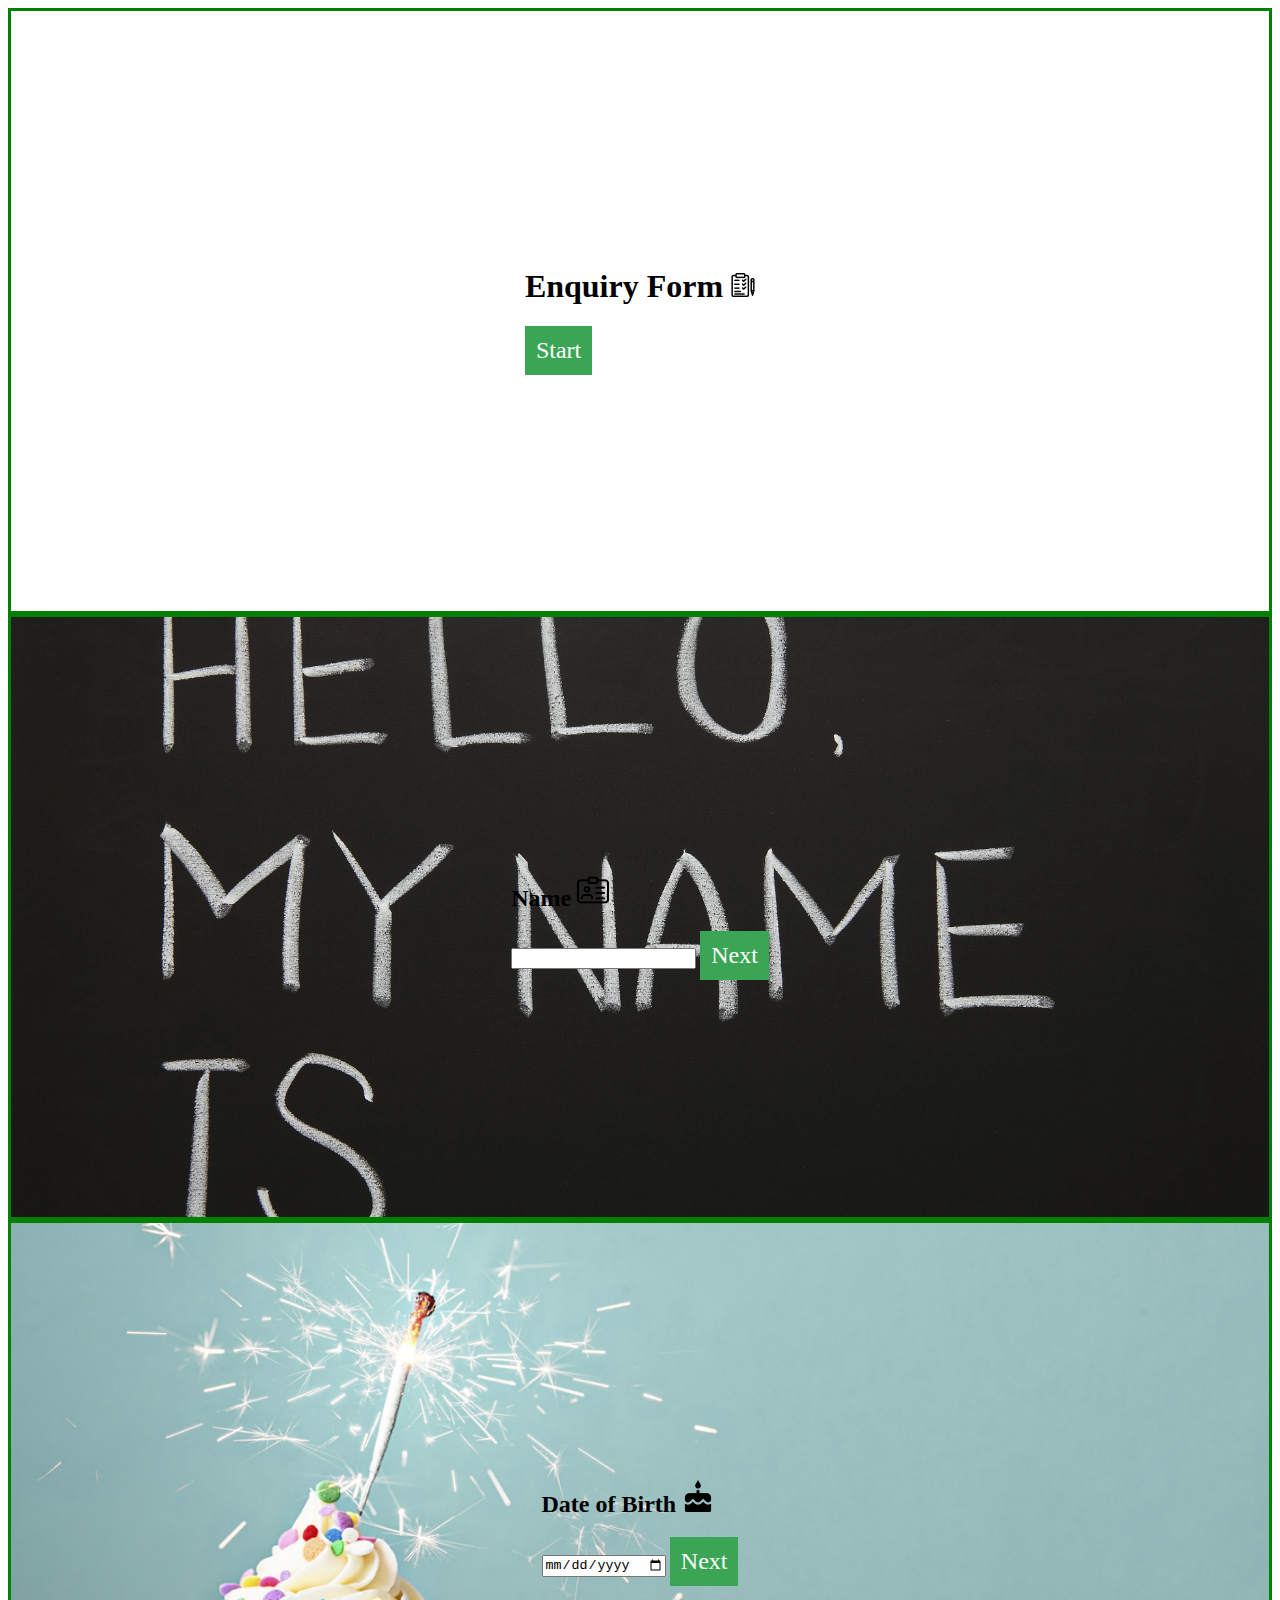
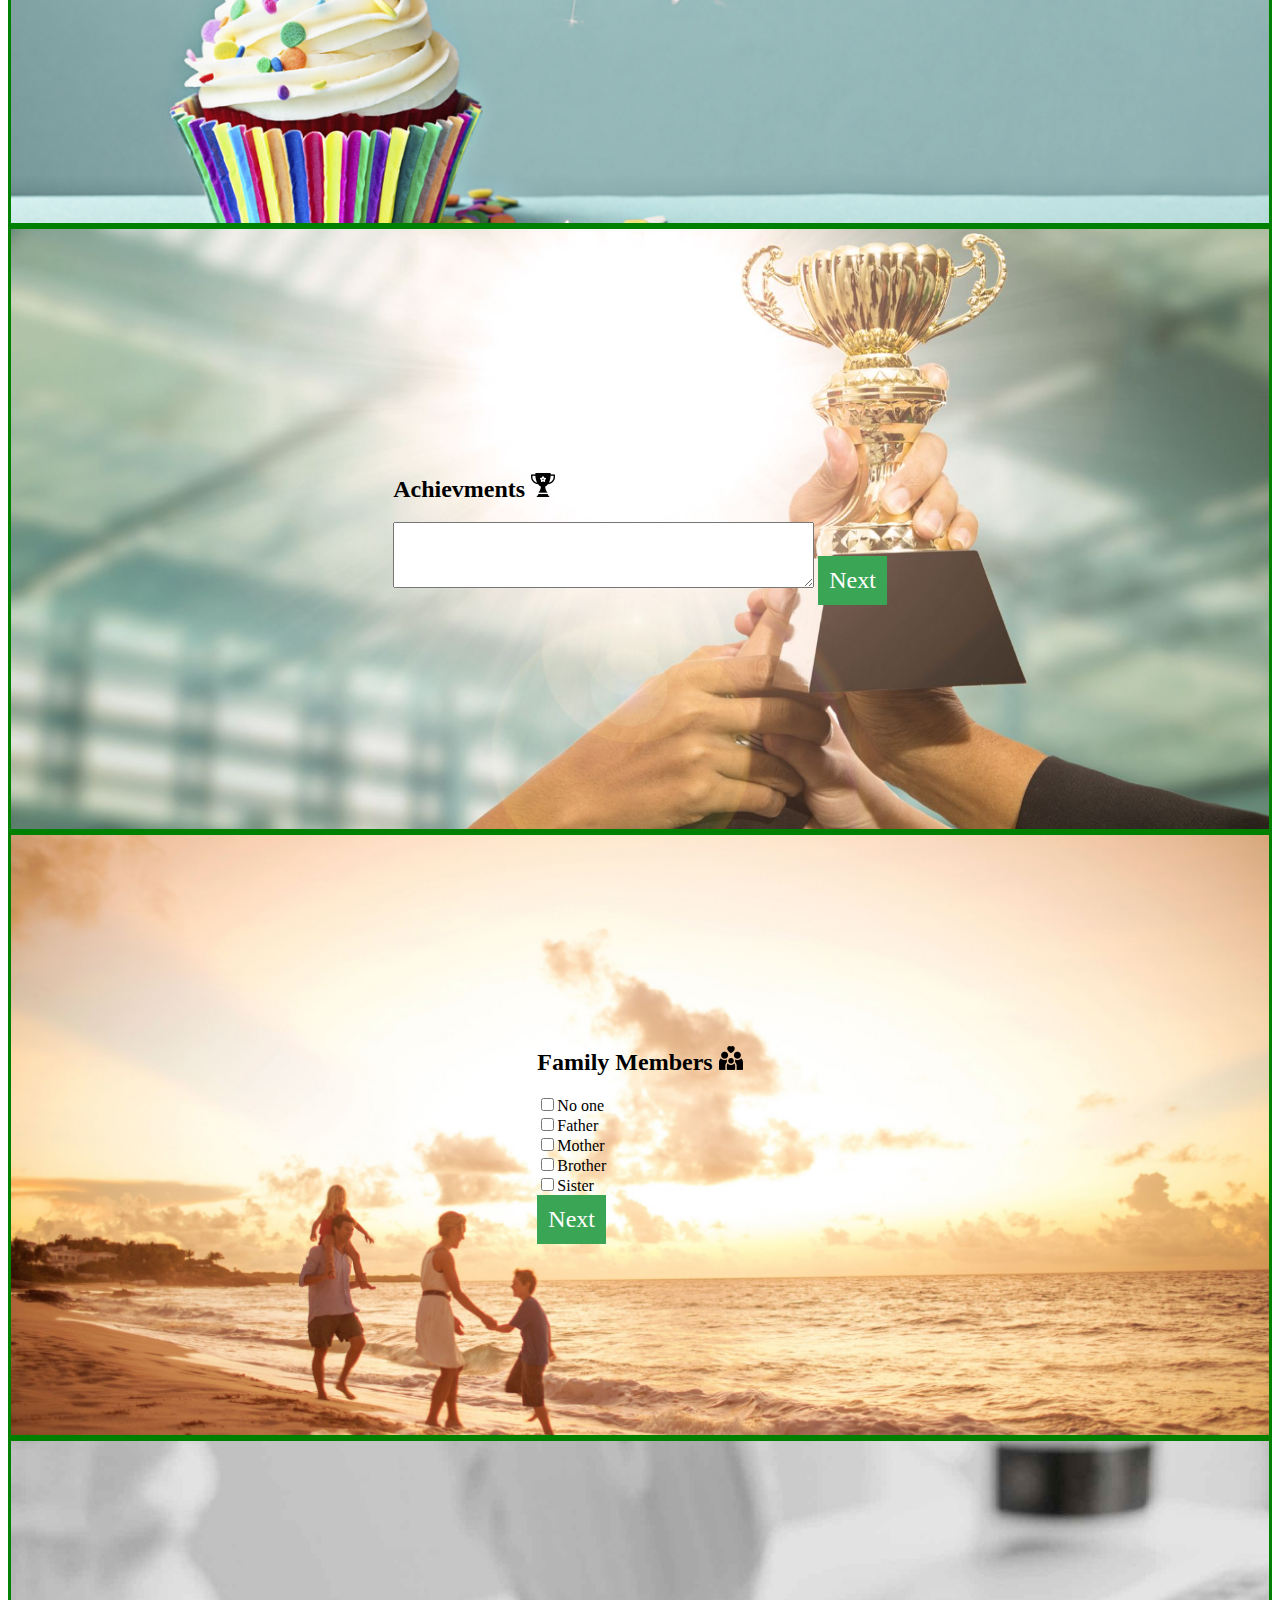
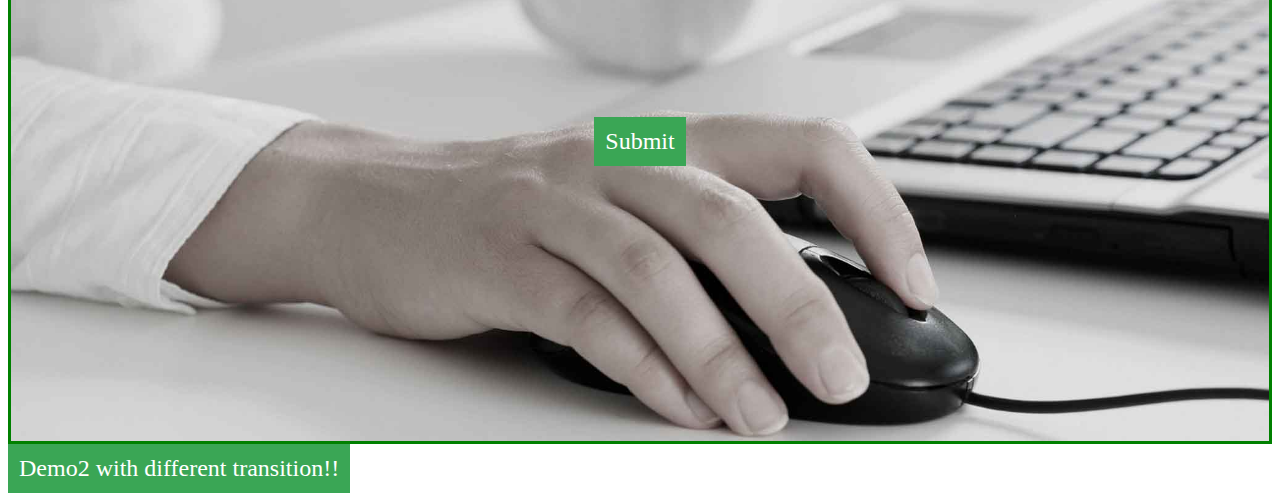
==== commit 692be167: "animation of buttons" ====
--- a/index.html
+++ b/index.html
@@ -23,7 +23,7 @@
         
   
        <!-- <button class="button button4" onclick="window.location.href='#section2';">Start</button>-->
-        <button class="sbtn diag-btn green-btn" onclick="window.location.href='#section2';">Start</button>
+        <button class="sbtn shake-btn green-btn" onclick="window.location.href='#section2';">Start</button>
     
     </div>
   
@@ -39,7 +39,7 @@
     
          <h2>Name <img src="name.png"></h2>
   <input type="text" id="txt" onkeyup="manage(this)" />
-    <input class="sbtn next-arrow-btn green-btn" type="button" id="btSubmit" value="Next"onclick="window.location.href='#section3';" disabled />
+    <input class="sbtn shake-btn green-btn" type="button" id="btSubmit" value="Next"onclick="window.location.href='#section3';" disabled />
     
     </div>
    
@@ -58,7 +58,7 @@
   <input type="date" id="birthday" name="birthday" onkeyup="validateForm()"/>
         
         
-         <input class="sbtn next-arrow-btn green-btn" type="button" id="btSubmit3" value="Next"onclick="window.location.href='#section4';" />
+         <input class="sbtn shake-btn green-btn" type="button" id="btSubmit3" value="Next"onclick="window.location.href='#section4';" />
     
         
     </div>
@@ -73,7 +73,7 @@
     <h2>Achievments <img src="trophy.png"></h2>
   <textarea rows="4" cols="50" id="txt4" onkeyup="manage(this)" >
 </textarea>
-    <input class="sbtn next-arrow-btn green-btn" type="button" id="btSubmit4" value="Next"onclick="window.location.href='#section5';" disabled />
+    <input class="sbtn shake-btn green-btn" type="button" id="btSubmit4" value="Next"onclick="window.location.href='#section5';" disabled />
         
     </div>
          
@@ -96,7 +96,7 @@
   <input type="checkbox" class="number" value="Five">Sister<br>
   
   
-   <input class="sbtn next-arrow-btn green-btn" onclick="window.location.href='#section6';"type="button" id="btn"
+   <input class="sbtn shake-btn green-btn" onclick="window.location.href='#section6';"type="button" id="btn"
     value="Next" disabled />
 </form>
     
@@ -112,14 +112,14 @@
     
     <div class="main_content">
     
-        <button class="sbtn next-arrow-btn green-btn" onclick="window.location.href='#section1';">Submit</button>
+        <button class="sbtn shake-btn green-btn" onclick="window.location.href='#section1';">Submit</button>
     
     </div>
     
 </div>
 
 
-<button class="sbtn next-arrow-btn green-btn" onclick="window.location.href='alternate_transition.html';">Demo2 with different transition!!</button>
+<button class="sbtn shake-btn green-btn" onclick="window.location.href='alternate_transition.html';">Demo2 with different transition!!</button>
 
 <script>
     
